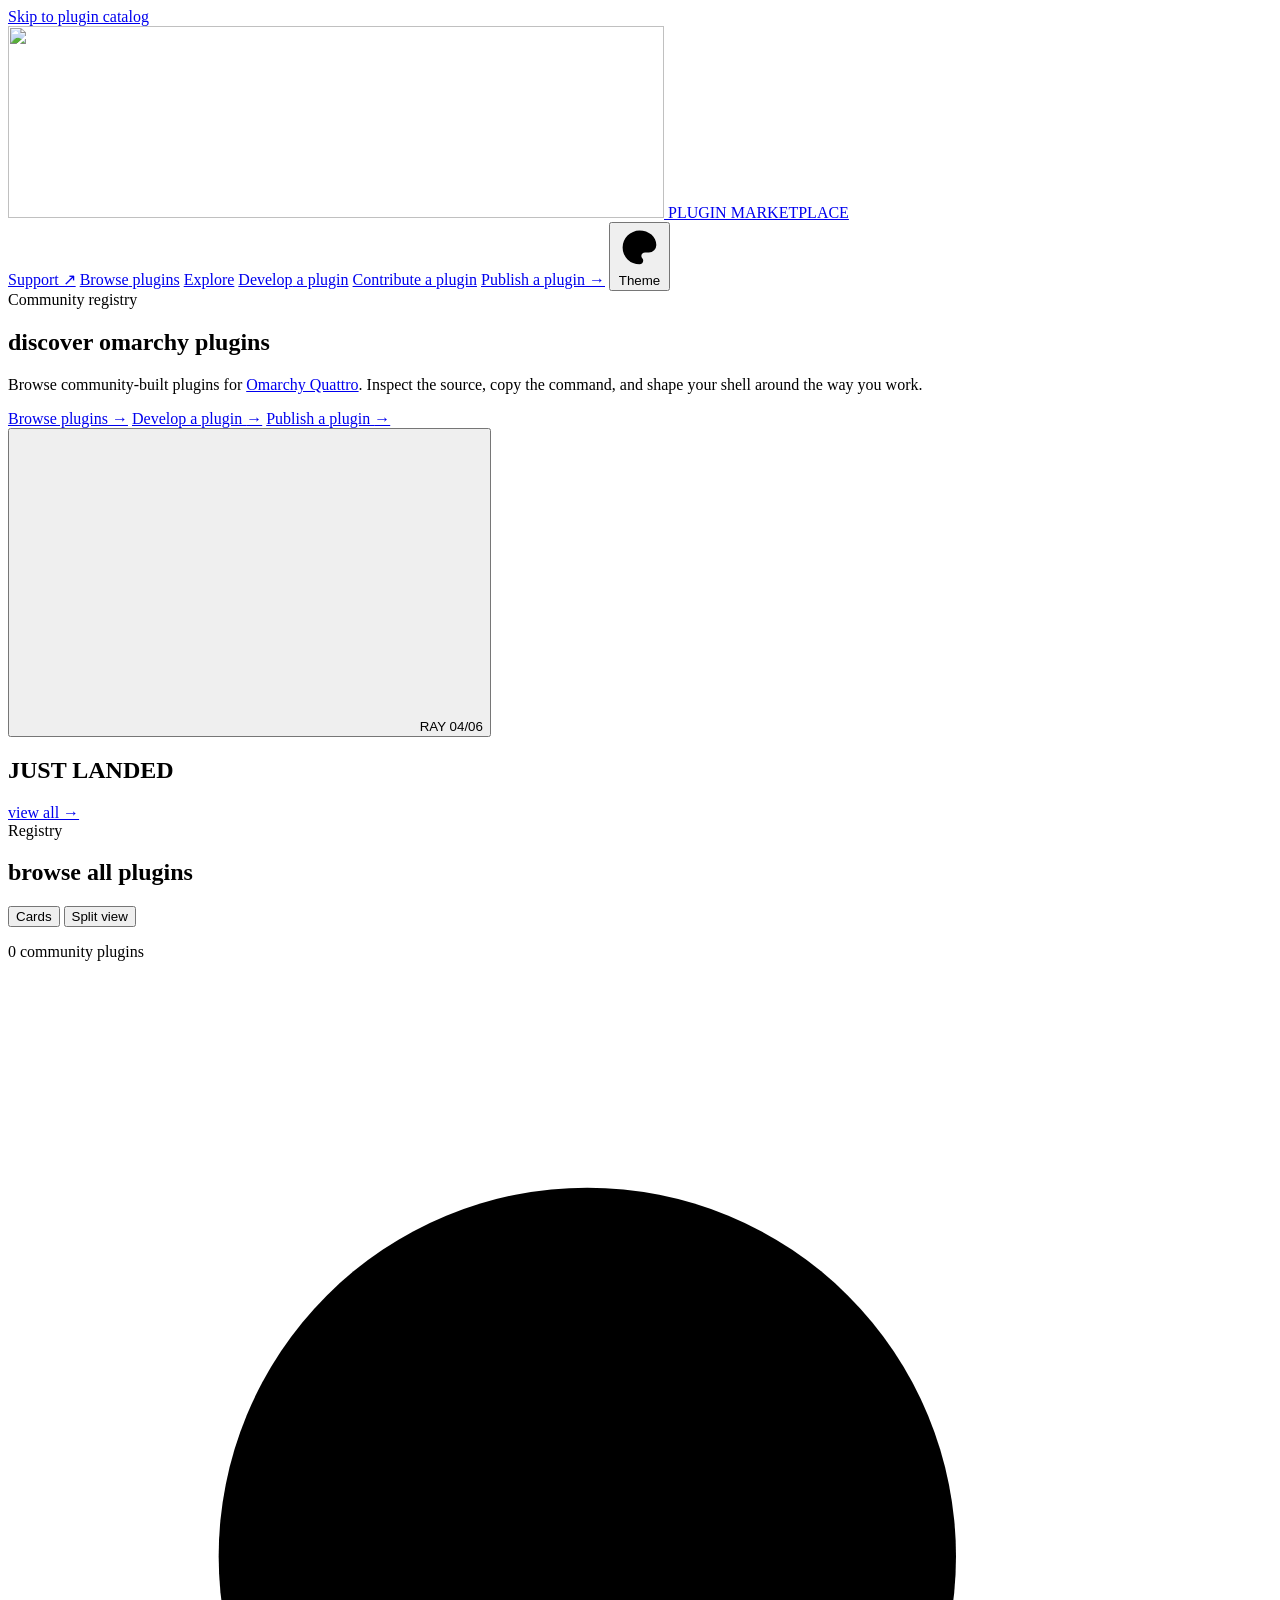
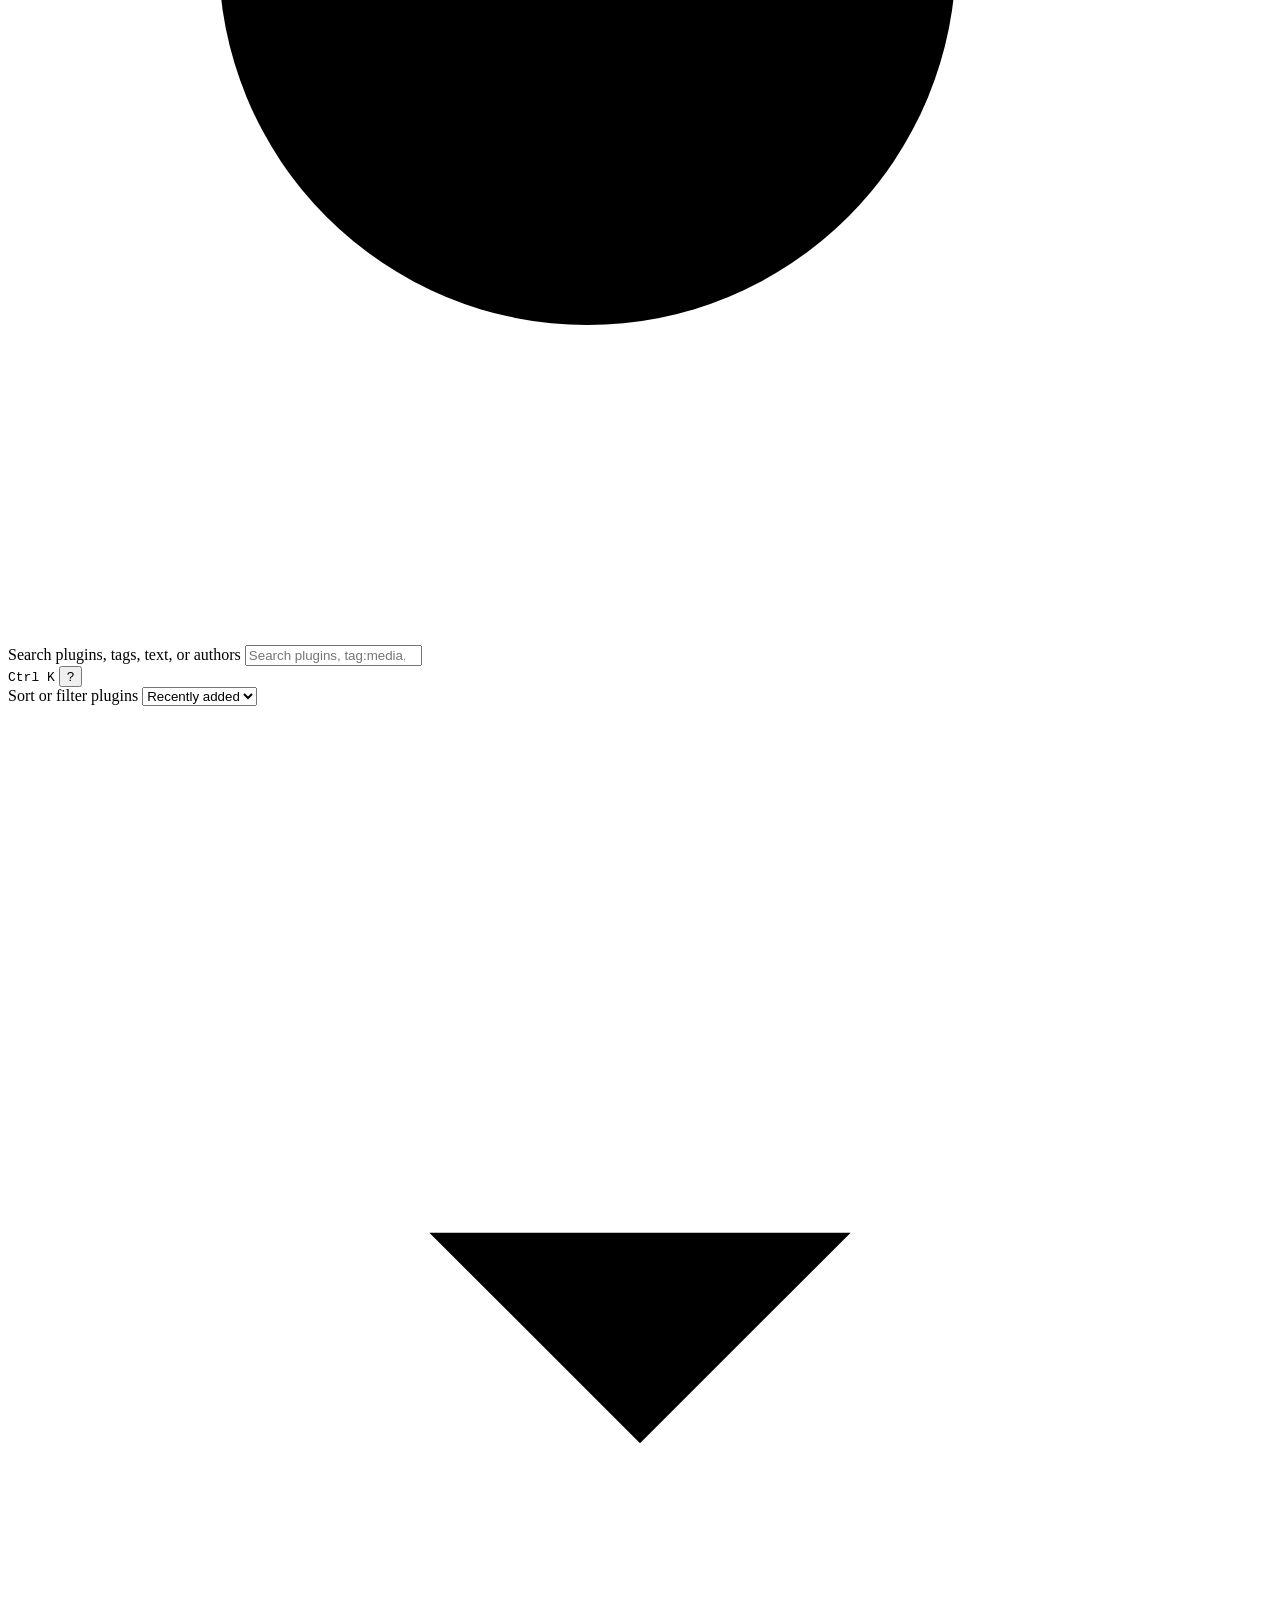
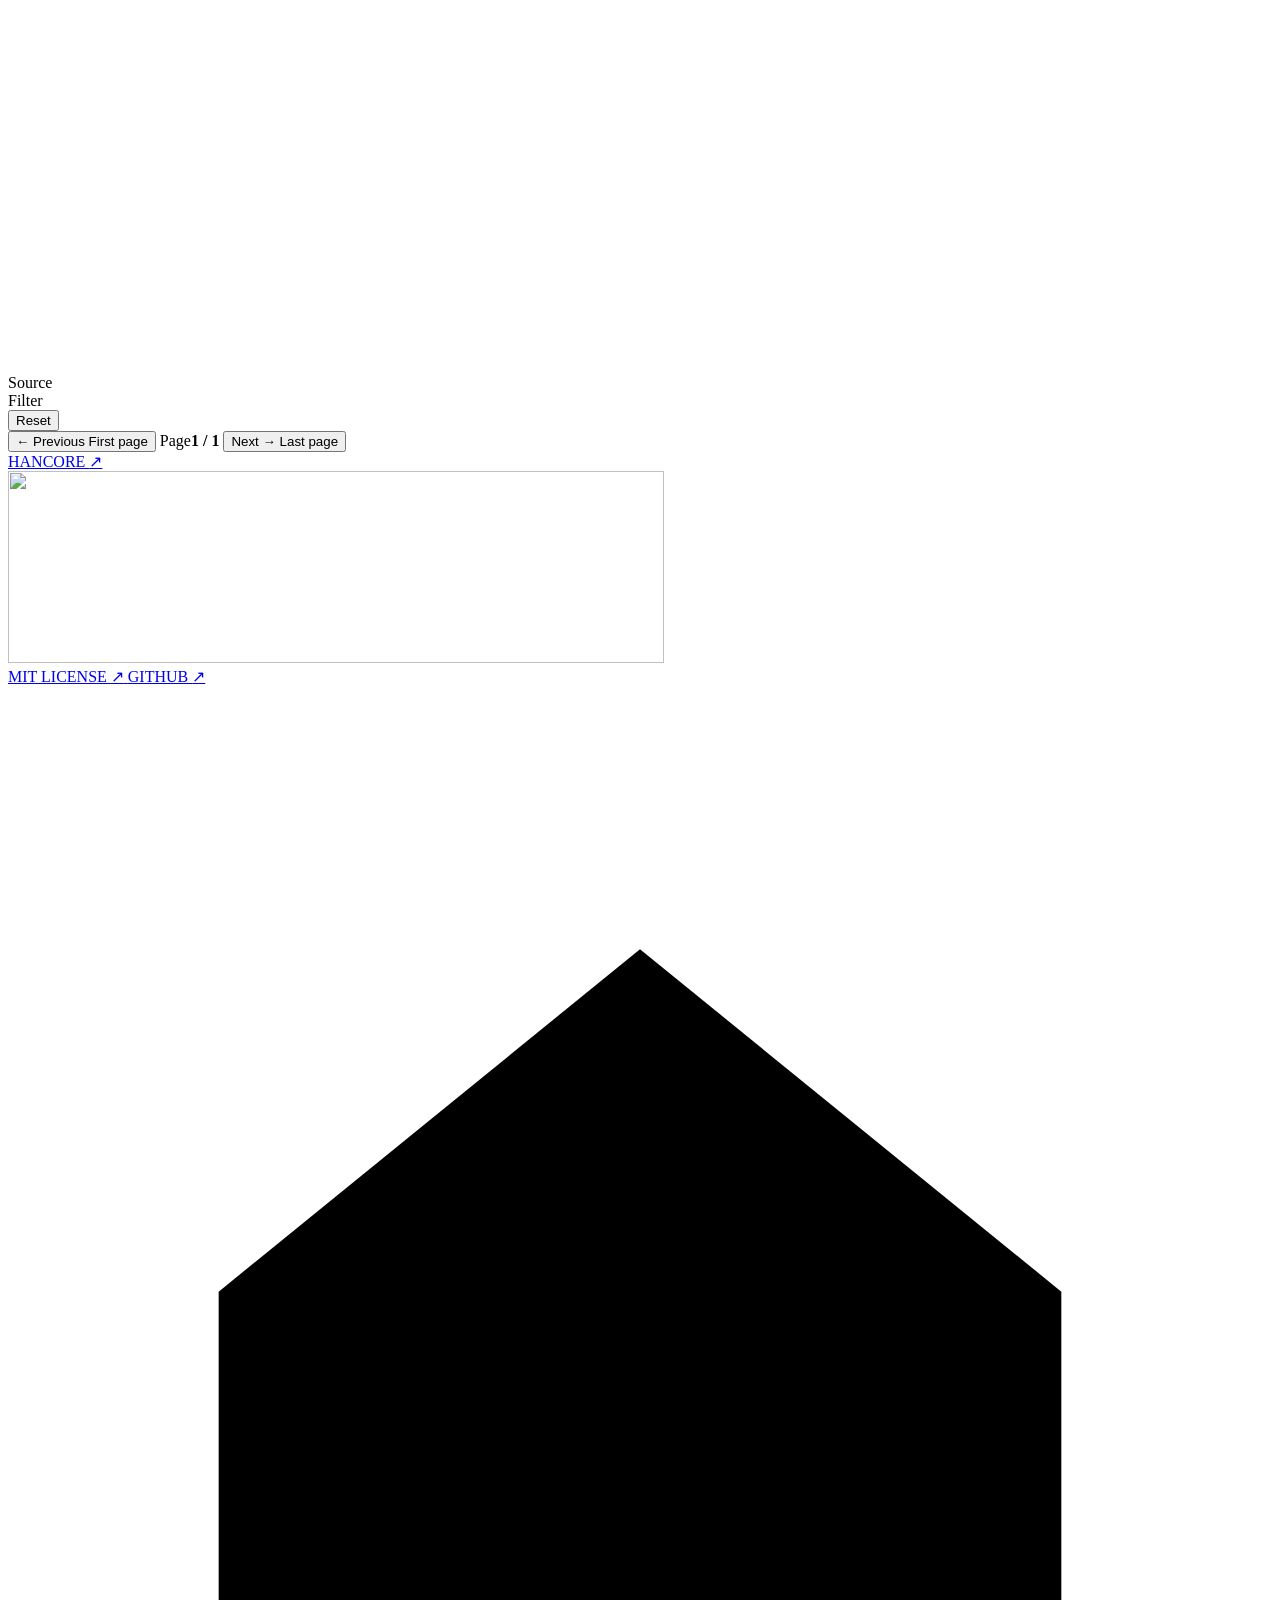
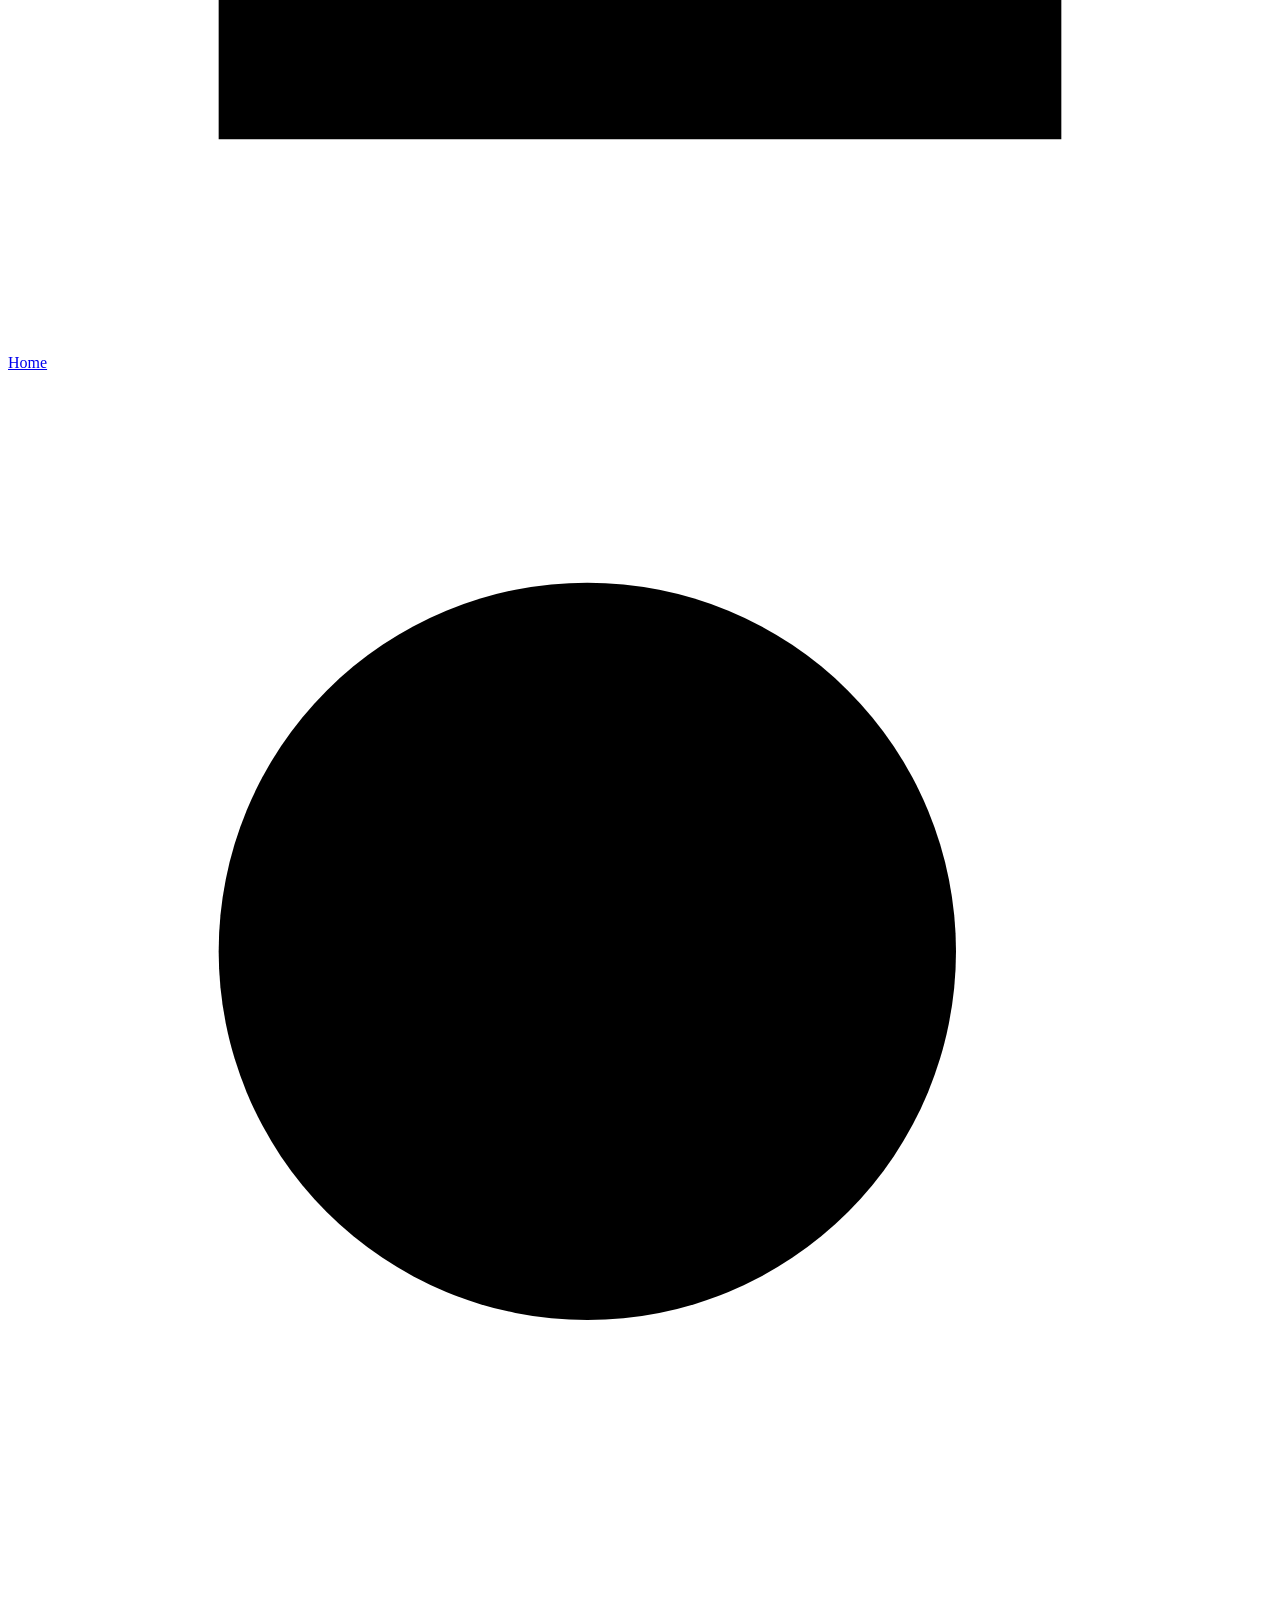
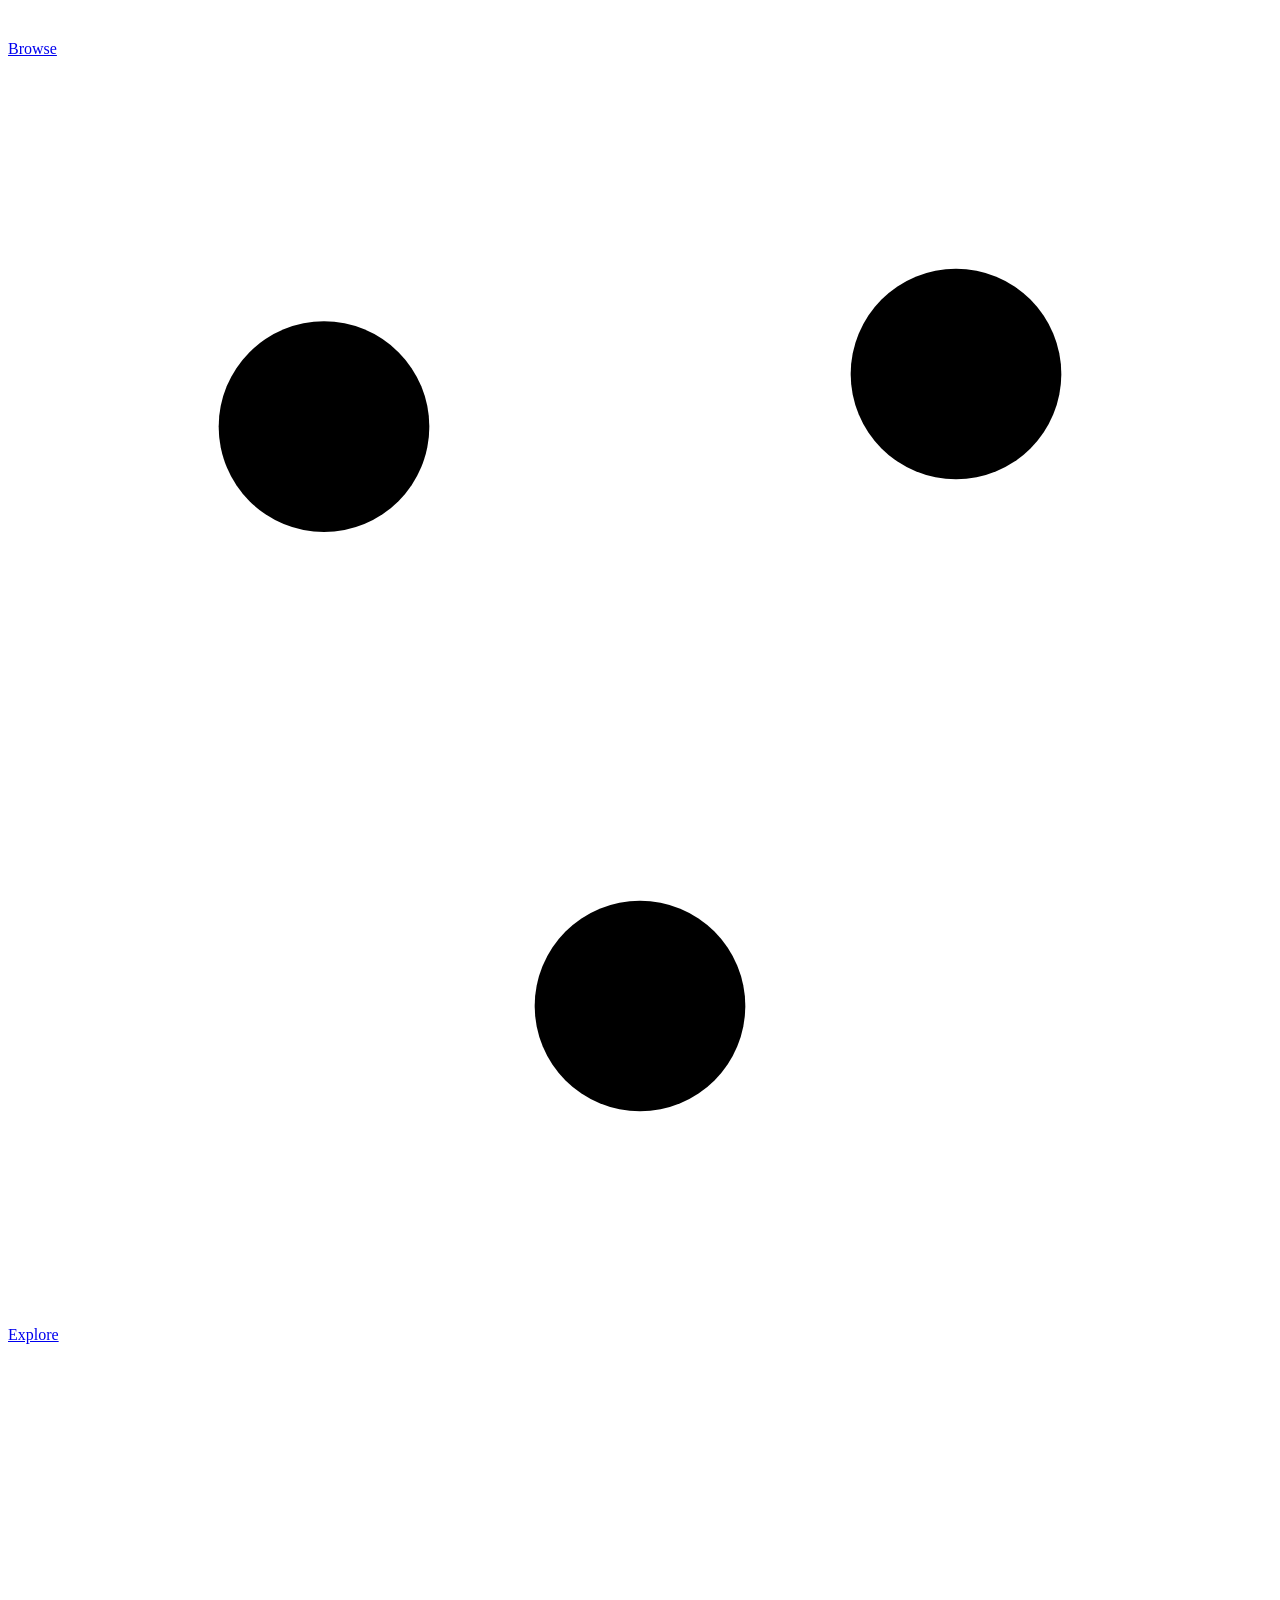
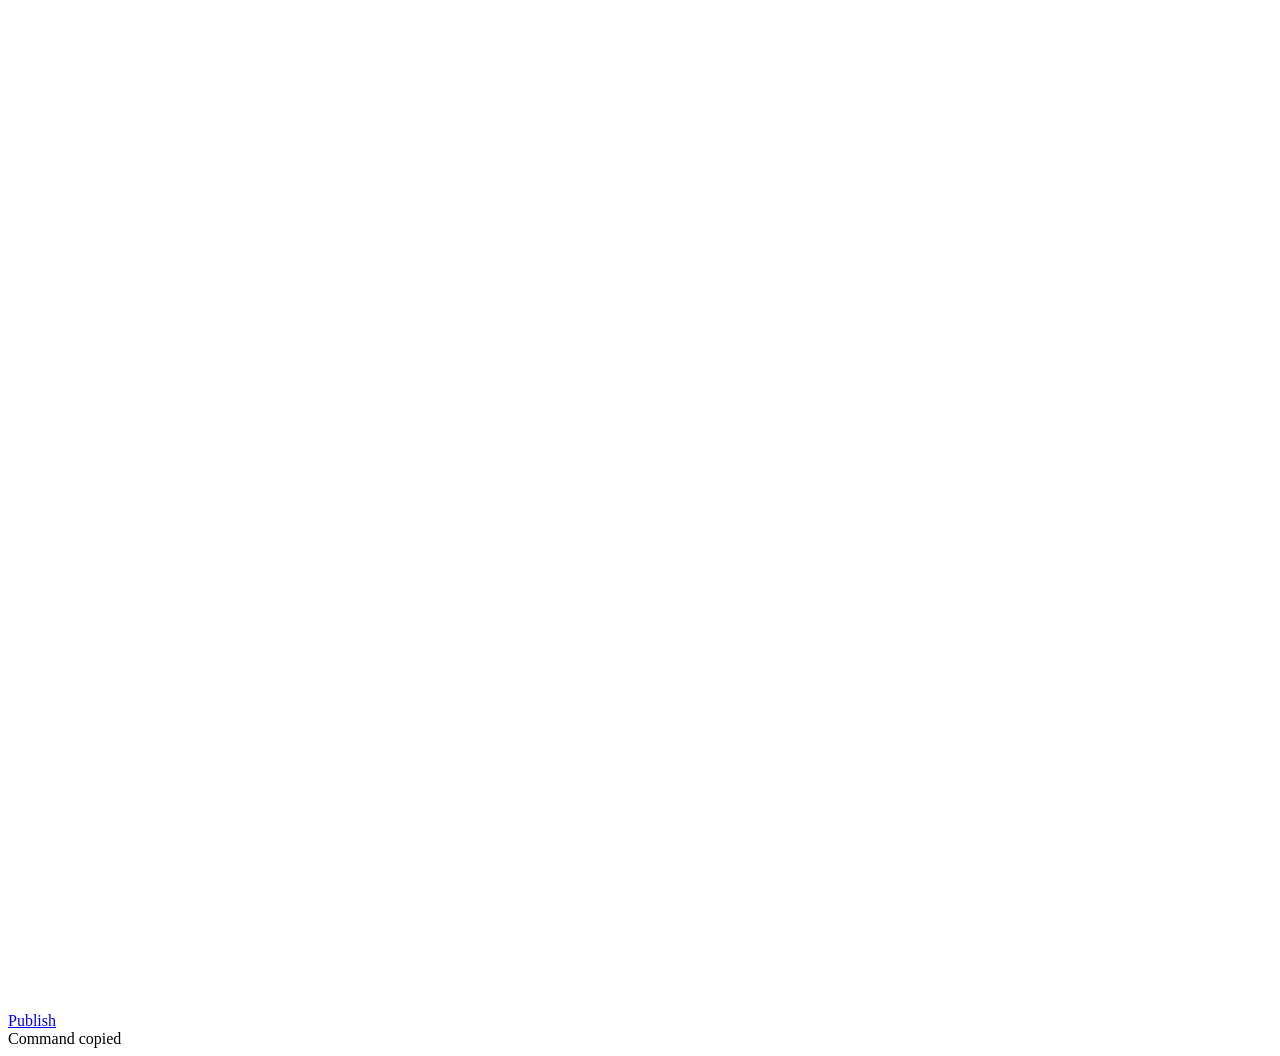
==== site/index.html @ 77449db1 "Address review and validation issues for PR #13359" ====
<!doctype html>
<html lang="en" data-theme="dark">
  <head>
    <meta charset="UTF-8">
    <meta name="viewport" content="width=device-width, initial-scale=1.0">
    <meta name="description" content="Discover community-built plugins for Omarchy Quattro.">
    <meta name="theme-color" content="#000000">
    <meta property="og:type" content="website">
    <meta property="og:title" content="Omarchy Plugins">
    <meta property="og:description" content="Discover community-built plugins for Omarchy Quattro.">
    <meta property="og:image" content="https://plugins.omarchy.org/assets/img/omarchy-plugin-marketplace-preview.png">
    <meta property="og:image:width" content="1179">
    <meta property="og:image:height" content="961">
    <meta name="twitter:title" content="Omarchy Plugins">
    <meta name="twitter:card" content="summary_large_image">
    <meta name="twitter:description" content="Discover community-built plugins for Omarchy Quattro.">
    <meta name="twitter:image" content="https://plugins.omarchy.org/assets/img/omarchy-plugin-marketplace-preview.png">
    <title>Browse Plugins | Omarchy Plugins</title>
    <link rel="icon" href="favicon.svg?v=20260728-9" type="image/svg+xml">
    <link rel="stylesheet" href="assets/css/style.css?v=20261103-01">
    <script>(function(){var t=null;try{t=localStorage.getItem("omarchy-theme")}catch(e){}document.documentElement.dataset.theme=/^[a-z0-9-]{1,32}$/.test(t||"")?t:"dark";})();</script>
  </head>
  <body class="marketplace-page">
    <a class="skip-link" href="#catalog">Skip to plugin catalog</a>

    <header class="market-header">
      <div class="market-header-inner">
        <div class="market-brand">
          <a class="market-brand-home" href="index.html" aria-label="Omarchy Plugin Marketplace home">
            <img src="assets/img/omarchy-wordmark.png" alt="" width="656" height="192">
            <span>PLUGIN MARKETPLACE</span>
          </a>
        </div>
        <nav class="market-nav" aria-label="Main navigation">
          <a class="market-support-link" href="https://ko-fi.com/hancore" target="_blank" rel="noreferrer" aria-label="Support HANCORE on Ko-fi"><span class="market-support-dot" aria-hidden="true"></span>Support ↗</a>
          <a class="active" href="#catalog" aria-label="Browse plugins" aria-current="page">Browse<span class="market-nav-detail">&nbsp;plugins</span></a>
          <a href="explore.html">Explore</a>
          <a href="develop.html" aria-label="Develop a plugin">Develop<span class="market-nav-detail">&nbsp;a plugin</span></a>
          <a href="https://github.com/omacom/omarchy-plugin-marketplace" target="_blank" rel="noreferrer" aria-label="Contribute a plugin">Contribute<span class="market-nav-detail">&nbsp;a plugin</span></a>
          <a href="publish.html" aria-label="Publish a plugin">Publish<span class="market-nav-detail">&nbsp;a plugin</span><span aria-hidden="true">&nbsp;→</span></a>
          <button class="square-action theme-toggle" type="button" aria-label="Choose color theme">
            <svg class="palette-icon" viewBox="0 0 24 24" aria-hidden="true"><path d="M12 3a9 9 0 1 0 0 18c1.2 0 2-.9 2-2 0-.5-.2-1-.5-1.3-.3-.4-.5-.8-.5-1.2 0-1 .9-1.8 2-1.8H17a4 4 0 0 0 4-4c0-4.4-4-7.7-9-7.7Z"/><circle cx="7.5" cy="11" r="1.3"/><circle cx="10.5" cy="7" r="1.3"/><circle cx="15" cy="7.5" r="1.3"/></svg>
            <span class="theme-toggle-label">Theme</span>
          </button>
        </nav>
      </div>
    </header>

    <main>
      <section class="market-hero">
        <div class="market-hero-copy">
          <div class="page-eyebrow">Community registry</div>
          <h1>discover omarchy plugins</h1>
          <p>Browse community-built plugins for <a href="https://omarchy.org/" target="_blank" rel="noreferrer">Omarchy Quattro</a>. Inspect the source, copy the command, and shape your shell around the way you work.</p>
          <div class="market-hero-actions">
            <a class="button market-primary" href="#catalog">Browse plugins <span aria-hidden="true">→</span></a>
            <a class="button" href="develop.html">Develop a plugin <span aria-hidden="true">→</span></a>
            <a class="button publish-primary" href="publish.html">Publish a plugin <span aria-hidden="true">→</span></a>
          </div>
        </div>
        <button class="market-hero-ray" type="button" aria-label="Show next parametric animation. Current: Ray">
          <canvas width="400" height="300" aria-hidden="true"></canvas>
          <span class="market-hero-ray-label" aria-live="polite">RAY 04/06</span>
        </button>
      </section>

      <section class="gems-section" id="gems-section" aria-labelledby="gems-title" hidden>
        <div class="market-section-head">
          <h2 id="gems-title">HIDDEN GEMS</h2>
          <div class="recent-head-meta">
            <span id="gems-note" class="recent-summary">often copied · not among the most viewed</span>
            <a id="gems-sort-link" href="?sort=installRate#catalog">sort by install rate →</a>
            <div class="gems-nav" role="group" aria-label="Browse hidden gems" hidden>
              <button type="button" class="recent-feed-toggle gems-nav-button" data-gems-step="-1" aria-controls="gems-grid" aria-label="Previous hidden gems">←</button>
              <button type="button" class="recent-feed-toggle gems-nav-button" data-gems-step="1" aria-controls="gems-grid" aria-label="Next hidden gems">→</button>
            </div>
          </div>
        </div>
        <div id="gems-grid" class="recent-grid gems-track" aria-label="Hidden gems"></div>
      </section>

      <section class="recent-section" id="recent-section" aria-labelledby="recent-title">
        <div class="market-section-head">
          <h2 id="recent-title">JUST LANDED</h2>
          <div class="recent-head-meta">
            <span id="recent-summary" class="recent-summary"></span>
            <a href="#catalog">view all →</a>
            <button id="recent-feed-toggle" class="recent-feed-toggle" type="button" aria-controls="recent-latest" aria-label="Pause the Just landed feed" hidden>Pause</button>
          </div>
        </div>
        <div id="recent-latest" class="landed-rows" hidden>
          <div class="landed-row"><ul class="landed-track" data-landed-row aria-label="Newest plugins, first row"></ul></div>
          <div class="landed-row"><ul class="landed-track" data-landed-row aria-label="Newest plugins, second row"></ul></div>
        </div>
      </section>

      <section class="market-catalog" id="catalog" aria-labelledby="catalog-title" tabindex="-1">
        <div class="catalog-heading">
          <div>
            <span class="page-eyebrow">Registry</span>
            <h2 id="catalog-title">browse all plugins</h2>
          </div>
          <div class="catalog-heading-side">
            <div id="catalog-view-mode" class="catalog-view-mode" role="group" aria-label="Catalog layout">
              <button type="button" data-view="cards" aria-pressed="true">Cards</button>
              <button type="button" data-view="split" aria-pressed="false">Split view</button>
            </div>
            <p><span id="plugin-count">0</span> <span id="plugin-count-label">community plugins</span></p>
          </div>
        </div>

        <div class="catalog-controls">
          <div class="market-search">
            <svg viewBox="0 0 24 24" aria-hidden="true"><circle cx="11" cy="11" r="7"/><path d="m20 20-4-4"/></svg>
            <button id="search-clear" class="search-clear" type="button" aria-label="Clear all search terms" hidden><span aria-hidden="true">×</span></button>
            <div class="search-token-editor">
              <div id="search-terms" class="search-terms" aria-label="Active search terms"></div>
              <div class="search-input-wrap">
                <label class="sr-only" for="search-input">Search plugins, tags, text, or authors</label>
                <input id="search-input" name="plugin-search" type="search" role="combobox" placeholder="Search plugins, tag:media, added:7d, or @author…" maxlength="160" autocomplete="off" spellcheck="false" aria-autocomplete="both" aria-controls="search-suggestions" aria-expanded="false">
                <span id="search-fish-preview" class="search-fish-preview" aria-hidden="true" hidden><span></span><b></b></span>
              </div>
            </div>
            <kbd id="search-shortcut">Ctrl K</kbd>
            <button id="search-help" class="search-help" type="button" aria-expanded="false" aria-controls="search-help-panel" aria-label="Search syntax">?</button>
            <div id="search-help-panel" class="search-help-panel" role="region" aria-label="Search syntax" hidden>
              <p>
                <span><code>word</code>name, description, tags, author</span>
                <span><code>text:"…"</code>exact phrase</span>
                <span><code>@author</code>GitHub publisher</span>
                <span><code>tag:media</code>exact tag</span>
                <span><code>plugin:name</code>exact name or ID</span>
                <span><code>kind:bar-widget</code>plugin kind</span>
              </p>
              <p>
                <span><code>is:verified</code>verified snapshot</span>
                <span><code>is:unverified</code>not verified</span>
                <span><code>is:maintained</code>maintenance signal</span>
              </p>
              <p>
                <span><code>added:7d</code>listed within, d (day) or w (week)</span>
                <span><code>updated:2w</code>active within</span>
                <span><code>committed:180d</code>last commit within</span>
                <span><code>age:60d+</code>repository age at least</span>
                <span><code>contributors:1+</code>outside contributors at least</span>
              </p>
              <p>
                <span><code>sort:added</code>also updated</span>
                <span><code>sort:stars</code>also views, copies, hearts</span>
                <span><code>sort:rank</code>also installRate, name, kind</span>
              </p>
              <p>Terms combine with AND.</p>
            </div>
            <div id="search-suggestions" class="search-suggestions" role="listbox" aria-label="Search suggestions" hidden></div>
            <span id="search-suggestion-status" class="sr-only" aria-live="polite"></span>
          </div>
          <label class="sort-control">
            <span class="sr-only">Sort or filter plugins</span>
            <select id="sort-select">
              <option value="added">Recently added</option>
              <option value="updated">Recent activity</option>
              <option value="stars">Most starred</option>
              <option value="views">Most viewed</option>
              <option value="copies">Most copied</option>
              <option value="hearts">Most hearts</option>
              <option value="rank">Top ranked</option>
              <option value="installRate">Install rate</option>
              <option value="name">A–Z</option>
              <option value="maintained">Maintained</option>
              <option value="verified">Verified</option>
              <option value="unverified">Unverified</option>
            </select>
            <svg viewBox="0 0 24 24" aria-hidden="true"><path d="m8 10 4 4 4-4"/></svg>
          </label>
        </div>

        <div class="source-bar">
          <span>Source</span>
          <div id="source-filters" class="source-list"></div>
        </div>

        <div class="category-bar">
          <span>Filter</span>
          <div id="category-filters" class="category-list"></div>
          <button id="clear-filters" type="button">Reset</button>
        </div>

        <div id="plugin-grid" class="plugin-grid market-plugin-grid"></div>
        <div id="catalog-split" class="catalog-split" hidden>
          <section class="split-panel" aria-label="Plugin tiles">
            <div class="split-panel-label"><span>Plugins</span><button id="split-top-rank" class="split-top-rank" type="button" aria-pressed="false" hidden>Top rank</button><span id="split-panel-count"></span></div>
            <div id="split-filters" class="split-filters"></div>
            <div id="split-grid" class="split-grid" role="listbox" aria-label="Select a plugin. Arrow keys move the selection, Page Up and Page Down change the page, Control Enter opens the plugin page in a background tab"></div>
            <div class="split-pager">
              <span class="split-pager-start">
                <button id="split-page-previous" type="button">← Previous</button>
                <span class="split-hint" aria-hidden="true">Ctrl+Enter or<br>Ctrl+click: new tab</span>
              </span>
              <b id="split-page-summary"><label class="split-page-jump">Page <input id="split-page-input" type="number" inputmode="numeric" min="1" value="1" aria-label="Go to page"></label> <span id="split-page-total"></span></b>
              <button id="split-page-next" type="button">Next →</button>
            </div>
          </section>
          <aside class="split-aside">
            <div id="split-card" class="plugin-grid market-plugin-grid split-card"></div>
            <section class="split-stats" aria-labelledby="split-stats-title">
              <div class="split-panel-label"><span id="split-stats-title">Standing</span><span id="split-stats-total"></span></div>
              <div id="split-stats-body" class="split-stats-body"></div>
              <p class="split-stats-foot">Rank among all community plugins</p>
            </section>
          </aside>
        </div>
        <div id="empty-state" class="empty-state" hidden>
          <h3>No plugins found</h3>
          <p>Try another search or clear the active filters.</p>
          <button class="button" id="empty-reset" type="button">Clear filters</button>
        </div>
        <nav id="catalog-pagination" class="catalog-pagination" aria-label="Plugin result pages">
          <button id="page-previous" class="pagination-button pagination-previous" type="button">
            <span class="pagination-direction"><span aria-hidden="true">←</span> Previous</span>
            <span id="page-previous-label" class="pagination-target">First page</span>
          </button>
          <span class="pagination-summary" aria-hidden="true">
            <span>Page</span><strong id="page-summary">1 / 1</strong>
          </span>
          <button id="page-next" class="pagination-button pagination-next" type="button">
            <span class="pagination-direction">Next <span aria-hidden="true">→</span></span>
            <span id="page-next-label" class="pagination-target">Last page</span>
          </button>
        </nav>
        <div id="catalog-view-toggle" class="catalog-view-toggle" hidden>
          <button id="catalog-view-button" class="catalog-view-button" type="button" aria-controls="plugin-grid" aria-expanded="false">
            <span id="catalog-view-label">Browse all plugins</span>
            <span aria-hidden="true">↓</span>
          </button>
        </div>
        <span id="catalog-result-status" class="sr-only" role="status" aria-live="polite"></span>
      </section>

    </main>

    <div id="catalog-view-dock" class="catalog-view-dock" hidden>
      <button id="catalog-view-dock-button" type="button">
        <span id="catalog-view-dock-status">Showing all plugins</span>
        <span class="catalog-view-dock-action">Show 9 per page <span aria-hidden="true">↑</span></span>
      </button>
    </div>

    <footer class="market-footer" id="site-footer">
      <div class="footer-status">
        <a class="footer-status-link footer-maintainer" href="https://github.com/HANCORE-linux" target="_blank" rel="noreferrer">
          HANCORE <span aria-hidden="true">↗</span>
        </a>
        <div class="footer-status-copy">
          <a class="footer-wordmark-link" href="https://omarchy.org/" target="_blank" rel="noreferrer" aria-label="Visit Omarchy">
            <img src="assets/img/omarchy-wordmark.png" alt="" width="656" height="192">
          </a>
        </div>
        <div class="footer-resource-links">
          <a class="footer-status-link" href="https://github.com/omacom/omarchy-plugin-marketplace/blob/main/LICENSE" target="_blank" rel="noreferrer">
            MIT LICENSE <span aria-hidden="true">↗</span>
          </a>
          <a class="footer-status-link" href="https://github.com/omacom/omarchy-plugin-marketplace" target="_blank" rel="noreferrer">
            GITHUB <span aria-hidden="true">↗</span>
          </a>
        </div>
      </div>
    </footer>

    <nav class="mobile-bottom" aria-label="Mobile navigation">
      <a class="active" href="index.html" aria-current="page"><svg viewBox="0 0 24 24" aria-hidden="true"><path d="M4 11.5 12 5l8 6.5V20H4v-8.5Z"/></svg>Home</a>
      <a href="#catalog"><svg viewBox="0 0 24 24" aria-hidden="true"><circle cx="11" cy="11" r="7"/><path d="m20 20-4-4"/></svg>Browse</a>
      <a href="explore.html"><svg viewBox="0 0 24 24" aria-hidden="true"><circle cx="6" cy="7" r="2"/><circle cx="18" cy="6" r="2"/><circle cx="12" cy="18" r="2"/><path d="m8 7 8-1M7 9l4 7m6-8-4 8"/></svg>Explore</a>
      <a href="publish.html"><svg viewBox="0 0 24 24" aria-hidden="true"><path d="M12 4v16M4 12h16"/></svg>Publish</a>
    </nav>
    <div class="toast" id="toast" role="status" aria-live="polite">Command copied</div>
    <script type="module" src="assets/js/app.js?v=20261103-01"></script>
  </body>
</html>
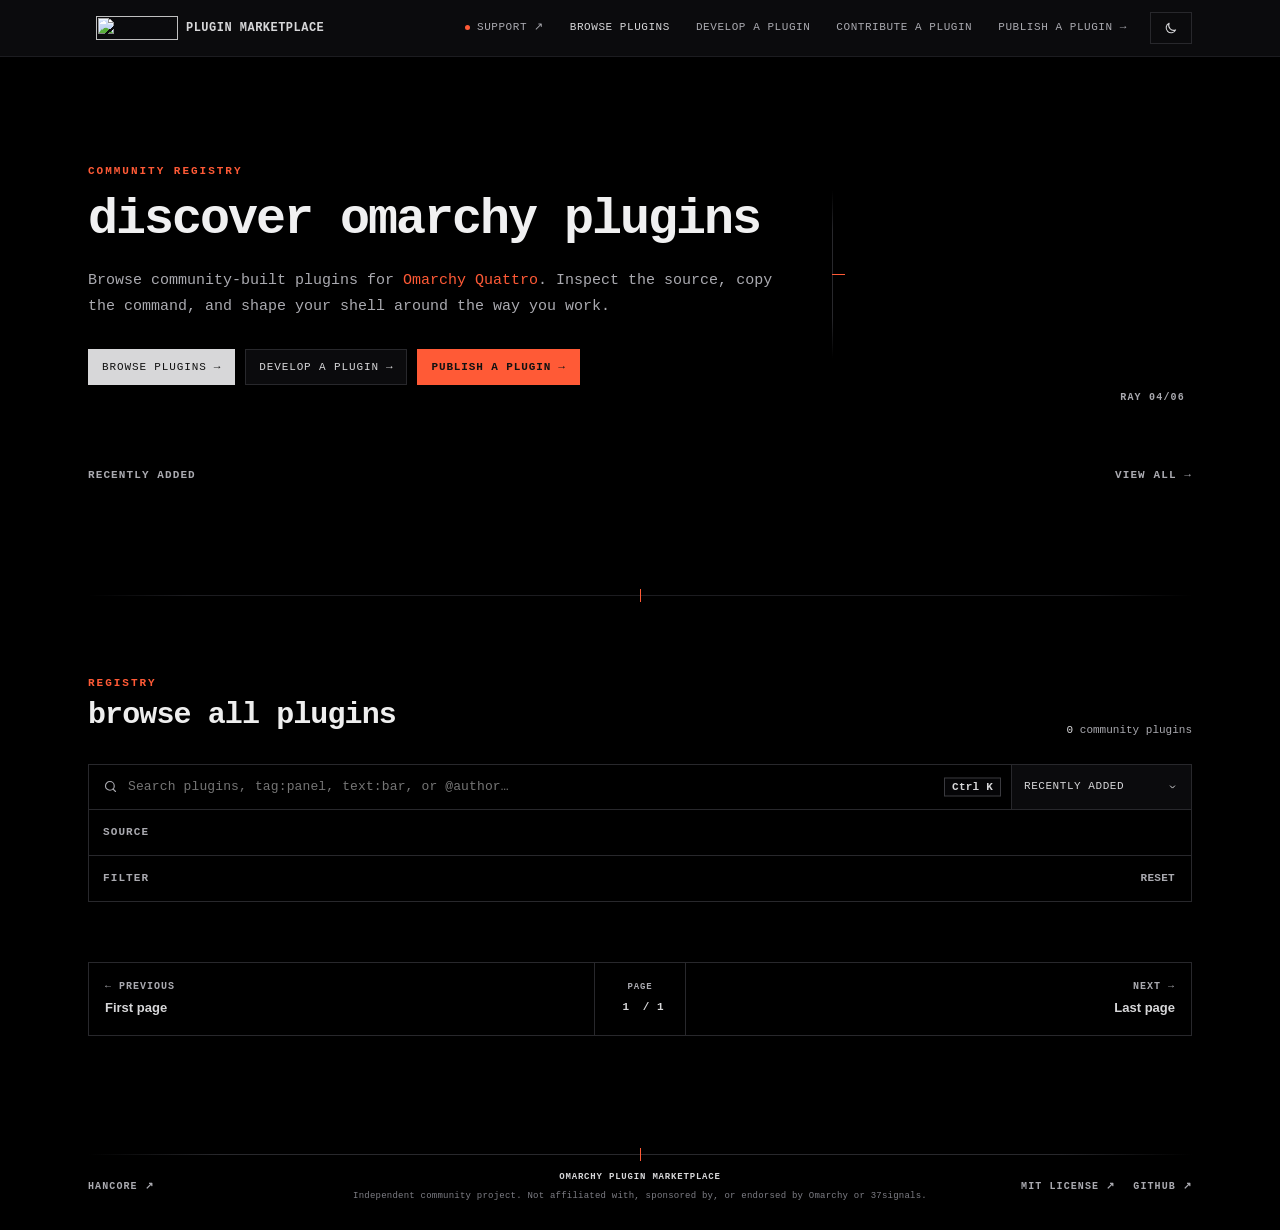
==== commit 48c01972: "Address review and validation issues for PR #3062" ====
--- a/site/index.html
+++ b/site/index.html
@@ -8,17 +8,14 @@
     <meta property="og:type" content="website">
     <meta property="og:title" content="Omarchy Plugins">
     <meta property="og:description" content="Discover community-built plugins for Omarchy Quattro.">
-    <meta property="og:image" content="https://plugins.omarchy.org/assets/img/omarchy-plugin-marketplace-preview.png">
+    <meta property="og:image" content="assets/img/omarchy-plugin-marketplace-preview.png">
     <meta property="og:image:width" content="1179">
     <meta property="og:image:height" content="961">
-    <meta name="twitter:title" content="Omarchy Plugins">
     <meta name="twitter:card" content="summary_large_image">
-    <meta name="twitter:description" content="Discover community-built plugins for Omarchy Quattro.">
-    <meta name="twitter:image" content="https://plugins.omarchy.org/assets/img/omarchy-plugin-marketplace-preview.png">
     <title>Browse Plugins | Omarchy Plugins</title>
     <link rel="icon" href="favicon.svg?v=20260728-9" type="image/svg+xml">
     <link rel="stylesheet" href="assets/css/style.css?v=20261103-01">
-    <script>(function(){var t=null;try{t=localStorage.getItem("omarchy-theme")}catch(e){}document.documentElement.dataset.theme=/^[a-z0-9-]{1,32}$/.test(t||"")?t:"dark";})();</script>
+    <script>document.documentElement.dataset.theme = localStorage.getItem("omarchy-theme") || "dark";</script>
   </head>
   <body class="marketplace-page">
     <a class="skip-link" href="#catalog">Skip to plugin catalog</a>
@@ -34,13 +31,12 @@
         <nav class="market-nav" aria-label="Main navigation">
           <a class="market-support-link" href="https://ko-fi.com/hancore" target="_blank" rel="noreferrer" aria-label="Support HANCORE on Ko-fi"><span class="market-support-dot" aria-hidden="true"></span>Support ↗</a>
           <a class="active" href="#catalog" aria-label="Browse plugins" aria-current="page">Browse<span class="market-nav-detail">&nbsp;plugins</span></a>
-          <a href="explore.html">Explore</a>
           <a href="develop.html" aria-label="Develop a plugin">Develop<span class="market-nav-detail">&nbsp;a plugin</span></a>
-          <a href="https://github.com/omacom/omarchy-plugin-marketplace" target="_blank" rel="noreferrer" aria-label="Contribute a plugin">Contribute<span class="market-nav-detail">&nbsp;a plugin</span></a>
+          <a href="https://github.com/HANCORE-linux/omarchy-plugin-marketplace" target="_blank" rel="noreferrer" aria-label="Contribute a plugin">Contribute<span class="market-nav-detail">&nbsp;a plugin</span></a>
           <a href="publish.html" aria-label="Publish a plugin">Publish<span class="market-nav-detail">&nbsp;a plugin</span><span aria-hidden="true">&nbsp;→</span></a>
-          <button class="square-action theme-toggle" type="button" aria-label="Choose color theme">
-            <svg class="palette-icon" viewBox="0 0 24 24" aria-hidden="true"><path d="M12 3a9 9 0 1 0 0 18c1.2 0 2-.9 2-2 0-.5-.2-1-.5-1.3-.3-.4-.5-.8-.5-1.2 0-1 .9-1.8 2-1.8H17a4 4 0 0 0 4-4c0-4.4-4-7.7-9-7.7Z"/><circle cx="7.5" cy="11" r="1.3"/><circle cx="10.5" cy="7" r="1.3"/><circle cx="15" cy="7.5" r="1.3"/></svg>
-            <span class="theme-toggle-label">Theme</span>
+          <button class="square-action icon-only theme-toggle" type="button" aria-label="Toggle color theme">
+            <svg class="sun-icon" viewBox="0 0 24 24" aria-hidden="true"><circle cx="12" cy="12" r="3.5"/><path d="M12 2v2M12 20v2M4.93 4.93l1.42 1.42M17.65 17.65l1.42 1.42M2 12h2M20 12h2M4.93 19.07l1.42-1.42M17.65 6.35l1.42-1.42"/></svg>
+            <svg class="moon-icon" viewBox="0 0 24 24" aria-hidden="true"><path d="M20 15.2A8.5 8.5 0 0 1 8.8 4a8.5 8.5 0 1 0 11.2 11.2Z"/></svg>
           </button>
         </nav>
       </div>
@@ -51,7 +47,7 @@
         <div class="market-hero-copy">
           <div class="page-eyebrow">Community registry</div>
           <h1>discover omarchy plugins</h1>
-          <p>Browse community-built plugins for <a href="https://omarchy.org/" target="_blank" rel="noreferrer">Omarchy Quattro</a>. Inspect the source, copy the command, and shape your shell around the way you work.</p>
+          <p>Browse community-built plugins for <a href="https://github.com/basecamp/omarchy/tree/quattro" target="_blank" rel="noreferrer">Omarchy Quattro</a>. Inspect the source, copy the command, and shape your shell around the way you work.</p>
           <div class="market-hero-actions">
             <a class="button market-primary" href="#catalog">Browse plugins <span aria-hidden="true">→</span></a>
             <a class="button" href="develop.html">Develop a plugin <span aria-hidden="true">→</span></a>
@@ -64,34 +60,12 @@
         </button>
       </section>
 
-      <section class="gems-section" id="gems-section" aria-labelledby="gems-title" hidden>
-        <div class="market-section-head">
-          <h2 id="gems-title">HIDDEN GEMS</h2>
-          <div class="recent-head-meta">
-            <span id="gems-note" class="recent-summary">often copied · not among the most viewed</span>
-            <a id="gems-sort-link" href="?sort=installRate#catalog">sort by install rate →</a>
-            <div class="gems-nav" role="group" aria-label="Browse hidden gems" hidden>
-              <button type="button" class="recent-feed-toggle gems-nav-button" data-gems-step="-1" aria-controls="gems-grid" aria-label="Previous hidden gems">←</button>
-              <button type="button" class="recent-feed-toggle gems-nav-button" data-gems-step="1" aria-controls="gems-grid" aria-label="Next hidden gems">→</button>
-            </div>
-          </div>
-        </div>
-        <div id="gems-grid" class="recent-grid gems-track" aria-label="Hidden gems"></div>
-      </section>
-
       <section class="recent-section" id="recent-section" aria-labelledby="recent-title">
         <div class="market-section-head">
-          <h2 id="recent-title">JUST LANDED</h2>
-          <div class="recent-head-meta">
-            <span id="recent-summary" class="recent-summary"></span>
-            <a href="#catalog">view all →</a>
-            <button id="recent-feed-toggle" class="recent-feed-toggle" type="button" aria-controls="recent-latest" aria-label="Pause the Just landed feed" hidden>Pause</button>
-          </div>
+          <h2 id="recent-title">RECENTLY ADDED</h2>
+          <a href="#catalog">view all →</a>
         </div>
-        <div id="recent-latest" class="landed-rows" hidden>
-          <div class="landed-row"><ul class="landed-track" data-landed-row aria-label="Newest plugins, first row"></ul></div>
-          <div class="landed-row"><ul class="landed-track" data-landed-row aria-label="Newest plugins, second row"></ul></div>
-        </div>
+        <div id="recent-grid" class="recent-grid" aria-label="Recently added plugins"></div>
       </section>
 
       <section class="market-catalog" id="catalog" aria-labelledby="catalog-title" tabindex="-1">
@@ -100,13 +74,7 @@
             <span class="page-eyebrow">Registry</span>
             <h2 id="catalog-title">browse all plugins</h2>
           </div>
-          <div class="catalog-heading-side">
-            <div id="catalog-view-mode" class="catalog-view-mode" role="group" aria-label="Catalog layout">
-              <button type="button" data-view="cards" aria-pressed="true">Cards</button>
-              <button type="button" data-view="split" aria-pressed="false">Split view</button>
-            </div>
-            <p><span id="plugin-count">0</span> <span id="plugin-count-label">community plugins</span></p>
-          </div>
+          <p><span id="plugin-count">0</span> <span id="plugin-count-label">community plugins</span></p>
         </div>
 
         <div class="catalog-controls">
@@ -117,40 +85,11 @@
               <div id="search-terms" class="search-terms" aria-label="Active search terms"></div>
               <div class="search-input-wrap">
                 <label class="sr-only" for="search-input">Search plugins, tags, text, or authors</label>
-                <input id="search-input" name="plugin-search" type="search" role="combobox" placeholder="Search plugins, tag:media, added:7d, or @author…" maxlength="160" autocomplete="off" spellcheck="false" aria-autocomplete="both" aria-controls="search-suggestions" aria-expanded="false">
+                <input id="search-input" name="plugin-search" type="search" role="combobox" placeholder="Search plugins, tag:panel, text:bar, or @author…" maxlength="160" autocomplete="off" spellcheck="false" aria-autocomplete="both" aria-controls="search-suggestions" aria-expanded="false">
                 <span id="search-fish-preview" class="search-fish-preview" aria-hidden="true" hidden><span></span><b></b></span>
               </div>
             </div>
             <kbd id="search-shortcut">Ctrl K</kbd>
-            <button id="search-help" class="search-help" type="button" aria-expanded="false" aria-controls="search-help-panel" aria-label="Search syntax">?</button>
-            <div id="search-help-panel" class="search-help-panel" role="region" aria-label="Search syntax" hidden>
-              <p>
-                <span><code>word</code>name, description, tags, author</span>
-                <span><code>text:"…"</code>exact phrase</span>
-                <span><code>@author</code>GitHub publisher</span>
-                <span><code>tag:media</code>exact tag</span>
-                <span><code>plugin:name</code>exact name or ID</span>
-                <span><code>kind:bar-widget</code>plugin kind</span>
-              </p>
-              <p>
-                <span><code>is:verified</code>verified snapshot</span>
-                <span><code>is:unverified</code>not verified</span>
-                <span><code>is:maintained</code>maintenance signal</span>
-              </p>
-              <p>
-                <span><code>added:7d</code>listed within, d (day) or w (week)</span>
-                <span><code>updated:2w</code>active within</span>
-                <span><code>committed:180d</code>last commit within</span>
-                <span><code>age:60d+</code>repository age at least</span>
-                <span><code>contributors:1+</code>outside contributors at least</span>
-              </p>
-              <p>
-                <span><code>sort:added</code>also updated</span>
-                <span><code>sort:stars</code>also views, copies, hearts</span>
-                <span><code>sort:rank</code>also installRate, name, kind</span>
-              </p>
-              <p>Terms combine with AND.</p>
-            </div>
             <div id="search-suggestions" class="search-suggestions" role="listbox" aria-label="Search suggestions" hidden></div>
             <span id="search-suggestion-status" class="sr-only" aria-live="polite"></span>
           </div>
@@ -163,10 +102,7 @@
               <option value="views">Most viewed</option>
               <option value="copies">Most copied</option>
               <option value="hearts">Most hearts</option>
-              <option value="rank">Top ranked</option>
-              <option value="installRate">Install rate</option>
               <option value="name">A–Z</option>
-              <option value="maintained">Maintained</option>
               <option value="verified">Verified</option>
               <option value="unverified">Unverified</option>
             </select>
@@ -186,29 +122,6 @@
         </div>
 
         <div id="plugin-grid" class="plugin-grid market-plugin-grid"></div>
-        <div id="catalog-split" class="catalog-split" hidden>
-          <section class="split-panel" aria-label="Plugin tiles">
-            <div class="split-panel-label"><span>Plugins</span><button id="split-top-rank" class="split-top-rank" type="button" aria-pressed="false" hidden>Top rank</button><span id="split-panel-count"></span></div>
-            <div id="split-filters" class="split-filters"></div>
-            <div id="split-grid" class="split-grid" role="listbox" aria-label="Select a plugin. Arrow keys move the selection, Page Up and Page Down change the page, Control Enter opens the plugin page in a background tab"></div>
-            <div class="split-pager">
-              <span class="split-pager-start">
-                <button id="split-page-previous" type="button">← Previous</button>
-                <span class="split-hint" aria-hidden="true">Ctrl+Enter or<br>Ctrl+click: new tab</span>
-              </span>
-              <b id="split-page-summary"><label class="split-page-jump">Page <input id="split-page-input" type="number" inputmode="numeric" min="1" value="1" aria-label="Go to page"></label> <span id="split-page-total"></span></b>
-              <button id="split-page-next" type="button">Next →</button>
-            </div>
-          </section>
-          <aside class="split-aside">
-            <div id="split-card" class="plugin-grid market-plugin-grid split-card"></div>
-            <section class="split-stats" aria-labelledby="split-stats-title">
-              <div class="split-panel-label"><span id="split-stats-title">Standing</span><span id="split-stats-total"></span></div>
-              <div id="split-stats-body" class="split-stats-body"></div>
-              <p class="split-stats-foot">Rank among all community plugins</p>
-            </section>
-          </aside>
-        </div>
         <div id="empty-state" class="empty-state" hidden>
           <h3>No plugins found</h3>
           <p>Try another search or clear the active filters.</p>
@@ -219,8 +132,8 @@
             <span class="pagination-direction"><span aria-hidden="true">←</span> Previous</span>
             <span id="page-previous-label" class="pagination-target">First page</span>
           </button>
-          <span class="pagination-summary" aria-hidden="true">
-            <span>Page</span><strong id="page-summary">1 / 1</strong>
+          <span class="pagination-summary">
+            <span>Page</span><strong><input id="page-input" class="page-input" type="text" inputmode="numeric" pattern="[0-9]*" aria-label="Go to page" title="Type a page number" value="1"> / <span id="page-total">1</span></strong>
           </span>
           <button id="page-next" class="pagination-button pagination-next" type="button">
             <span class="pagination-direction">Next <span aria-hidden="true">→</span></span>
@@ -251,15 +164,14 @@
           HANCORE <span aria-hidden="true">↗</span>
         </a>
         <div class="footer-status-copy">
-          <a class="footer-wordmark-link" href="https://omarchy.org/" target="_blank" rel="noreferrer" aria-label="Visit Omarchy">
-            <img src="assets/img/omarchy-wordmark.png" alt="" width="656" height="192">
-          </a>
+          <span class="footer-project-name">OMARCHY PLUGIN MARKETPLACE</span>
+          <p class="footer-disclaimer">Independent community project. Not affiliated with, sponsored by, or endorsed by Omarchy or 37signals.</p>
         </div>
         <div class="footer-resource-links">
-          <a class="footer-status-link" href="https://github.com/omacom/omarchy-plugin-marketplace/blob/main/LICENSE" target="_blank" rel="noreferrer">
+          <a class="footer-status-link" href="https://github.com/HANCORE-linux/omarchy-plugin-marketplace/blob/main/LICENSE" target="_blank" rel="noreferrer">
             MIT LICENSE <span aria-hidden="true">↗</span>
           </a>
-          <a class="footer-status-link" href="https://github.com/omacom/omarchy-plugin-marketplace" target="_blank" rel="noreferrer">
+          <a class="footer-status-link" href="https://github.com/HANCORE-linux/omarchy-plugin-marketplace" target="_blank" rel="noreferrer">
             GITHUB <span aria-hidden="true">↗</span>
           </a>
         </div>
@@ -269,8 +181,8 @@
     <nav class="mobile-bottom" aria-label="Mobile navigation">
       <a class="active" href="index.html" aria-current="page"><svg viewBox="0 0 24 24" aria-hidden="true"><path d="M4 11.5 12 5l8 6.5V20H4v-8.5Z"/></svg>Home</a>
       <a href="#catalog"><svg viewBox="0 0 24 24" aria-hidden="true"><circle cx="11" cy="11" r="7"/><path d="m20 20-4-4"/></svg>Browse</a>
-      <a href="explore.html"><svg viewBox="0 0 24 24" aria-hidden="true"><circle cx="6" cy="7" r="2"/><circle cx="18" cy="6" r="2"/><circle cx="12" cy="18" r="2"/><path d="m8 7 8-1M7 9l4 7m6-8-4 8"/></svg>Explore</a>
       <a href="publish.html"><svg viewBox="0 0 24 24" aria-hidden="true"><path d="M12 4v16M4 12h16"/></svg>Publish</a>
+      <a href="https://github.com/HANCORE-linux/omarchy-plugin-marketplace"><svg viewBox="0 0 24 24" aria-hidden="true"><path d="M12 2.8a9.2 9.2 0 0 0-2.9 17.9c.5.1.6-.2.6-.5v-1.8c-2.8.6-3.4-1.2-3.4-1.2-.5-1.2-1.1-1.5-1.1-1.5-.9-.6.1-.6.1-.6 1 0 1.6 1 1.6 1 .9 1.6 2.4 1.1 3 .9.1-.7.4-1.1.7-1.3-2.2-.3-4.6-1.1-4.6-4.9 0-1.1.4-2 1-2.7-.1-.3-.4-1.3.1-2.7 0 0 .8-.3 2.8 1a9.7 9.7 0 0 1 5 0c1.9-1.3 2.8-1 2.8-1 .5 1.4.2 2.4.1 2.7.6.7 1 1.6 1 2.7 0 3.8-2.3 4.6-4.6 4.9.4.3.7.9.7 1.8v2.7c0 .4.2.6.7.5A9.2 9.2 0 0 0 12 2.8Z"/></svg>GitHub</a>
     </nav>
     <div class="toast" id="toast" role="status" aria-live="polite">Command copied</div>
     <script type="module" src="assets/js/app.js?v=20261103-01"></script>
--- a/site/assets/css/style.css
+++ b/site/assets/css/style.css
@@ -0,0 +1,1315 @@
+:root {
+  color-scheme: dark;
+  --bg: #000;
+  --panel: #0b0b0d;
+  --panel-2: #101012;
+  --line: #28282c;
+  --line-strong: #3a3a3f;
+  --line-soft: #1c1c20;
+  --code-bg: #050507;
+  --text: #d7d7d9;
+  --muted: #aaaab0;
+  --faint: #7d7d84;
+  --accent: #ff5a36;
+  --accent-contrast: #111;
+  --stable: #b4c96f;
+  --updated: #ffb000;
+  --syntax-string: #b9d4ef;
+  --sidebar-heading: #909090;
+  --sidebar: 280px;
+  --aside: 260px;
+  --topbar: 44px;
+  --mono: "JetBrains Mono", "JetBrainsMono Nerd Font", "CaskaydiaMono Nerd Font Mono", "Caskaydia Mono", ui-monospace, "SFMono-Regular", Consolas, monospace;
+  --sans: Inter, ui-sans-serif, -apple-system, BlinkMacSystemFont, "Segoe UI", sans-serif;
+}
+
+@font-face {
+  font-family: "Omarchy Engagement Icons";
+  src: url("../fonts/engagement-icons.woff2?v=20260816-02") format("woff2");
+  font-display: block;
+  font-style: normal;
+  font-weight: 400;
+}
+
+:root[data-theme="light"] {
+  color-scheme: light;
+  --bg: #f8f8f6;
+  --panel: #f1f1ef;
+  --panel-2: #fff;
+  --line: #cdcdca;
+  --line-strong: #b9b9b6;
+  --line-soft: #dededb;
+  --code-bg: #fff;
+  --text: #19191b;
+  --muted: #65656a;
+  --faint: #6d6d74;
+  --accent: #c6371c;
+  --accent-contrast: #fff;
+  --stable: #65751e;
+  --updated: #9a6700;
+  --syntax-string: #315d85;
+  --sidebar-heading: #646870;
+}
+
+* { box-sizing: border-box; }
+html { scroll-behavior: smooth; scroll-padding-top: 74px; }
+section[id], header[id] { scroll-margin-top: 74px; }
+body {
+  margin: 0;
+  background: var(--bg);
+  color: var(--text);
+  font-family: var(--sans);
+  font-size: 15px;
+  line-height: 1.55;
+  text-rendering: optimizeLegibility;
+}
+a { color: inherit; text-decoration: none; }
+button, input, select { color: inherit; font: inherit; }
+button, select { cursor: pointer; }
+button, a, select { touch-action: manipulation; }
+svg {
+  display: block;
+  fill: none;
+  stroke: currentColor;
+  stroke-linecap: round;
+  stroke-linejoin: round;
+  stroke-width: 1.8;
+}
+:focus-visible { outline: 2px solid var(--accent); outline-offset: 2px; }
+[hidden] { display: none !important; }
+.sr-only {
+  position: absolute; width: 1px; height: 1px; padding: 0; margin: -1px;
+  overflow: hidden; clip: rect(0, 0, 0, 0); white-space: nowrap; border: 0;
+}
+.skip-link {
+  position: fixed; z-index: 100; top: 8px; left: 8px; padding: 8px 12px;
+  background: var(--accent); color: var(--accent-contrast); transform: translateY(-150%);
+}
+.skip-link:focus { transform: translateY(0); }
+
+/* Reference-style application shell */
+.app-shell {
+  display: grid;
+  min-height: 100vh;
+  grid-template-columns: var(--sidebar) minmax(0, 1fr) var(--aside);
+}
+.left-sidebar {
+  position: sticky; top: 0; display: flex; height: 100vh; overflow: hidden;
+  border-right: 1px solid var(--line); background: var(--panel); flex-direction: column;
+}
+.sidebar-brand {
+  display: flex; height: var(--topbar); padding: 0 14px; border-bottom: 1px solid var(--line);
+  align-items: center; gap: 8px; font-family: var(--mono); font-size: 12px;
+  font-weight: 700; letter-spacing: .04em; text-transform: uppercase;
+}
+.sidebar-brand a {
+  display: inline-flex; min-width: 0; min-height: 32px; padding: 0 7px;
+  border: 1px solid transparent; align-items: center; gap: 8px; white-space: nowrap;
+}
+.sidebar-brand a:hover {
+  border-color: var(--line); background: var(--panel-2); color: var(--text);
+}
+.sidebar-brand img { display: block; width: 82px; height: 24px; image-rendering: pixelated; }
+.sidebar-brand a:hover img { filter: brightness(1.15); }
+.sidebar-section { padding: 13px 14px; border-bottom: 1px solid var(--line); }
+.label, .sidebar-group-title {
+  color: var(--sidebar-heading); font-family: var(--mono); font-size: 11px; font-weight: 400;
+  line-height: 1.43; letter-spacing: .18em; text-transform: uppercase;
+  -webkit-font-smoothing: antialiased;
+}
+.label { display: block; margin-bottom: 9px; }
+.workspace-select {
+  display: flex; width: 100%; height: 41px; padding: 0 11px; border: 1px solid var(--line);
+  background: var(--panel); align-items: center; gap: 10px; font-size: 13px;
+}
+.workspace-select .workspace-dot { width: 14px; height: 14px; background: var(--accent); }
+.workspace-select svg { width: 14px; margin-left: auto; color: var(--muted); }
+.sidebar-search {
+  position: relative; display: flex; height: 42px; border: 1px solid var(--line);
+  align-items: center;
+}
+.sidebar-search svg { width: 16px; margin: 0 10px 0 12px; color: var(--muted); }
+.sidebar-search input {
+  width: 100%; min-width: 0; height: 100%; padding: 0 56px 0 0; border: 0;
+  outline: 0; background: transparent; font-size: 13px;
+}
+.sidebar-search input::placeholder { color: var(--muted); }
+.sidebar-search:focus-within { box-shadow: inset 0 0 0 1px var(--accent); }
+.sidebar-search kbd {
+  position: absolute; right: 10px; padding: 3px 7px; border: 1px solid var(--line-strong);
+  background: var(--code-bg); color: var(--text); font-family: var(--mono);
+  font-size: 11px; font-weight: 600; line-height: 1; letter-spacing: .02em;
+}
+.sidebar-group { padding: 14px 0 8px; border-bottom: 1px solid var(--line); }
+.sidebar-group-title {
+  display: flex; padding: 0 15px 9px; align-items: center; gap: 9px;
+}
+.sidebar-group-title svg { width: 12px; }
+.sidebar-link, .category-button {
+  display: flex; width: 100%; min-height: 31px; padding: 5px 14px; border: 0;
+  border-left: 2px solid transparent; background: transparent; align-items: center;
+  justify-content: space-between; color: var(--muted); font-size: 13px; text-align: left;
+}
+.sidebar-link:hover, .category-button:hover { background: var(--panel-2); color: var(--text); }
+.sidebar-link.active, .category-button.active {
+  border-left-color: var(--accent); background: #39393b; color: #f0f0f0;
+}
+[data-theme="light"] .sidebar-link.active,
+[data-theme="light"] .category-button.active { background: #ddd; color: #111; }
+.category-button span:last-child { color: var(--faint); font-family: var(--mono); font-size: 10px; }
+.category-button.active span:last-child { color: inherit; }
+.sidebar-bottom { margin-top: auto; border-top: 1px solid var(--line); }
+.sidebar-bottom .sidebar-link { min-height: 44px; border-bottom: 1px solid var(--line-soft); }
+
+.center-panel { min-width: 0; }
+.doc-topbar {
+  position: sticky; z-index: 20; top: 0; display: flex; height: var(--topbar);
+  padding: 0 23px; border-bottom: 1px solid var(--line); background: color-mix(in srgb, var(--bg) 92%, transparent);
+  backdrop-filter: blur(12px); align-items: center; justify-content: space-between;
+}
+.crumbs { overflow: hidden; color: var(--muted); font-size: 12px; text-overflow: ellipsis; white-space: nowrap; }
+.crumbs b { color: var(--text); font-weight: 500; }
+.top-actions { display: flex; height: 100%; align-items: center; }
+.square-action {
+  display: inline-flex; height: 32px; padding: 0 13px; border: 1px solid var(--line);
+  background: transparent; align-items: center; gap: 7px; color: var(--muted);
+  font-family: var(--mono); font-size: 11px; letter-spacing: .08em; text-transform: uppercase;
+}
+.square-action + .square-action { border-left: 0; }
+.square-action:hover { background: var(--panel-2); color: var(--text); }
+.square-action svg { width: 14px; height: 14px; }
+.square-action.icon-only { width: 42px; padding: 0; justify-content: center; }
+.theme-toggle { color: var(--text); }
+[data-theme="dark"] .sun-icon, [data-theme="light"] .moon-icon { display: none; }
+
+.page-content { width: min(860px, calc(100% - 80px)); margin: 0 auto; padding: 39px 0 100px; }
+.page-eyebrow {
+  margin-bottom: 12px; color: var(--accent); font-family: var(--mono); font-size: 11px;
+  font-weight: 700; letter-spacing: .18em; text-transform: uppercase;
+}
+.page-header { position: relative; padding-bottom: 25px; }
+.page-header::before {
+  position: absolute; right: 0; bottom: 0; left: 0; height: 1px;
+  background: linear-gradient(90deg, transparent, var(--line) 12%, var(--line) 88%, transparent);
+  content: "";
+}
+.page-header h1 {
+  margin: 0; color: #efeff0; font-size: 34px; font-weight: 700; letter-spacing: -.02em; line-height: 1.15;
+}
+.page-header h1, .market-hero h1, .catalog-heading h2, .market-contribute h2 {
+  text-wrap: balance;
+}
+[data-theme="light"] .page-header h1 { color: var(--text); }
+.page-meta {
+  display: flex; margin-top: 10px; align-items: center; flex-wrap: wrap; gap: 15px; color: var(--text);
+  font-family: var(--mono); font-size: 11px; font-weight: 500; letter-spacing: .01em;
+}
+.page-meta, .aside-meta, .card-stars, .catalog-heading p,
+.source-button span:last-child, .category-button span:last-child {
+  font-variant-numeric: tabular-nums;
+}
+.page-meta > span + span::before { margin-right: 15px; color: var(--faint); content: "|"; }
+.plugin-detail-article .page-meta { column-gap: 37px; }
+.plugin-detail-article .page-meta > span { position: relative; }
+.plugin-detail-article .page-meta > span + span::before {
+  position: absolute; right: calc(100% + 15px); margin-right: 0;
+}
+.plugin-detail-article .page-meta > .is-line-start::before { display: none; }
+.page-meta .manifest-version { min-width: 0; max-width: 100%; flex: none; }
+.page-meta .manifest-version > span {
+  display: block; max-width: 100%; overflow: hidden; overflow-wrap: normal;
+  text-overflow: ellipsis; white-space: nowrap;
+}
+.detail-status-meta { display: inline-flex; align-items: center; }
+.page-meta .card-verification { margin-left: 0; }
+.page-meta .detail-status-meta > .detail-verification { margin-left: 15px; }
+.page-meta .detail-status-meta > .detail-verification::before {
+  margin-right: 8px; color: var(--faint); content: "|";
+}
+.status { display: inline-flex; align-items: center; color: var(--stable); text-transform: uppercase; }
+.status-dot {
+  display: inline-block; width: 8px; height: 8px; margin-right: 7px; border-radius: 50%;
+  background: var(--stable); flex: none; transform: translateY(-1px);
+}
+.status.is-caution { color: var(--updated); }
+.status.is-caution .status-dot { background: var(--updated); }
+.status.is-failed { color: var(--accent); }
+.status.is-failed .status-dot { background: var(--accent); }
+.intro { margin: 27px 0; color: var(--text); font-size: 16px; line-height: 1.75; }
+.inline-code {
+  padding: 2px 6px; border: 1px solid var(--line); background: var(--panel);
+  font-family: var(--mono); font-size: .9em;
+}
+.command-panel { margin: 18px 0 30px; border: 1px solid var(--line-strong); background: var(--code-bg); }
+.command-panel-head {
+  display: flex; height: 37px; padding: 0 8px 0 14px; border-bottom: 1px solid var(--line);
+  align-items: center; justify-content: space-between; color: var(--muted);
+  font-family: var(--mono); font-size: 11px; font-weight: 500; letter-spacing: .08em; text-transform: uppercase;
+}
+.command-panel-head > span span { margin-left: 8px; color: var(--muted); letter-spacing: 0; text-transform: none; }
+.copy-button {
+  display: inline-flex; min-height: 25px; padding: 0 8px; border: 1px solid var(--line-strong);
+  background: transparent; align-items: center; gap: 6px; color: var(--text);
+  font-family: var(--mono); font-size: 11px; font-weight: 600; letter-spacing: .06em; text-transform: uppercase;
+}
+.copy-button:hover { background: var(--panel-2); color: var(--text); }
+.copy-icon {
+  position: relative; display: inline-block; width: 13px; height: 13px; flex: none;
+}
+.copy-icon::before, .copy-icon::after {
+  position: absolute; width: 7px; height: 7px; border: 1px solid currentColor; content: "";
+}
+.copy-icon::before { top: 1px; left: 1px; }
+.copy-icon::after { right: 1px; bottom: 1px; background: var(--code-bg); }
+.copy-button:hover .copy-icon::after { background: var(--panel-2); }
+.copy-icon.is-copied { color: var(--stable); }
+.copy-icon.is-copied::before {
+  top: 0; left: 0; width: 13px; height: 13px; border: 0; content: "✓";
+  font-size: 13px; font-weight: 800; line-height: 13px; text-align: center;
+}
+.copy-icon.is-copied::after { display: none; }
+.command-panel pre {
+  padding: 18px 20px; margin: 0; overflow-x: auto; color: var(--text);
+  font-family: var(--mono); font-size: 13px; font-weight: 500; line-height: 1.65;
+}
+.command-panel .prompt { color: var(--accent); }
+
+.market-toolbar {
+  display: flex; min-height: 44px; margin-top: 18px; border: 1px solid var(--line);
+  align-items: center; justify-content: space-between;
+}
+.result-count { padding: 0 13px; color: var(--muted); font-family: var(--mono); font-size: 11px; }
+.sort-control {
+  position: relative; height: 43px; border-left: 1px solid var(--line);
+  background: var(--panel);
+}
+.sort-control select {
+  width: 100%; height: 100%; min-width: 0; padding: 0 34px 0 12px; border: 0; outline: 0;
+  appearance: none; background-color: var(--panel); color: var(--text); font-family: var(--mono); font-size: 11px;
+  letter-spacing: .05em; text-transform: uppercase;
+}
+.sort-control svg {
+  position: absolute; top: 0; right: 0; width: 37px; height: 100%; padding: 15px 12px;
+  background: var(--panel); pointer-events: none;
+}
+.sort-control:focus-within { box-shadow: inset 0 0 0 1px var(--accent); }
+.plugin-grid { display: grid; border: 1px solid var(--line); border-top: 0; }
+.plugin-card {
+  position: relative; display: grid; min-height: 150px; padding: 21px 20px;
+  border-bottom: 1px solid var(--line); background: var(--bg);
+  grid-template-columns: 46px minmax(0, 1fr) 150px; gap: 16px;
+}
+.plugin-card:last-child { border-bottom: 0; }
+.plugin-card:hover { background: var(--panel); }
+.plugin-icon, .detail-icon {
+  display: grid; width: 42px; height: 42px; border: 1px solid var(--line);
+  background: color-mix(in srgb, var(--card-accent, var(--accent)) 10%, var(--panel));
+  color: var(--card-accent, var(--accent)); font-family: var(--mono); font-size: 10px; font-weight: 800; place-items: center;
+}
+[data-theme="light"] .plugin-icon, [data-theme="light"] .detail-icon { color: var(--text); }
+.plugin-main { min-width: 0; }
+.plugin-title-line { display: flex; align-items: center; gap: 9px; }
+.plugin-title-line h3 { margin: 0; color: #eee; font-size: 16px; }
+[data-theme="light"] .plugin-title-line h3 { color: var(--text); }
+.plugin-author { color: var(--muted); font-family: var(--mono); font-size: 11px; font-weight: 500; }
+.plugin-description {
+  max-width: 540px; margin: 10px 0 11px; color: var(--muted); font-size: 13px; line-height: 1.6;
+  text-wrap: pretty;
+}
+.plugin-tags { display: flex; flex-wrap: wrap; gap: 5px; }
+.tag {
+  display: inline-flex; min-height: 28px; padding: 0 9px; border: 1px solid var(--line-strong);
+  background: var(--code-bg); flex: 0 0 auto; align-items: center; color: var(--text);
+  font-family: var(--mono); font-size: 11px; font-weight: 500; letter-spacing: .02em; white-space: nowrap;
+}
+.status-badge, .builtin-badge {
+  padding: 3px 7px;
+  color: #111;
+  font-family: var(--mono);
+  font-size: 10px;
+  font-weight: 800;
+  line-height: 1;
+  letter-spacing: .025em;
+  text-transform: uppercase;
+}
+.status-badge { border: 1px solid var(--accent); background: var(--accent); color: var(--accent-contrast); }
+.builtin-badge { border: 1px solid var(--blue, #74a7f7); background: var(--blue, #74a7f7); }
+.plugin-side { position: relative; z-index: 3; display: flex; align-items: flex-end; flex-direction: column; gap: 12px; }
+.plugin-stats { display: grid; width: 100%; grid-template-columns: 1fr 1fr; color: var(--faint); font-family: var(--mono); font-size: 11px; }
+.plugin-stats b { display: block; margin-top: 2px; color: var(--text); font-weight: 500; }
+.card-install {
+  display: inline-flex; min-height: 30px; padding: 0 9px; border: 1px solid var(--line);
+  background: transparent; align-items: center; gap: 7px; color: var(--muted);
+  font-family: var(--mono); font-size: 11px; font-weight: 600; letter-spacing: .05em; text-transform: uppercase;
+}
+.card-install:hover { color: var(--text); border-color: var(--muted); }
+.command-glyph {
+  position: relative; display: inline-block; width: 14px; height: 10px; flex: none;
+}
+.command-glyph::before {
+  position: absolute; top: 1px; left: 1px; width: 5px; height: 5px;
+  border-right: 2px solid currentColor; border-bottom: 2px solid currentColor;
+  content: ""; transform: rotate(-45deg);
+}
+.command-glyph::after {
+  position: absolute; right: 0; bottom: 0; width: 6px; height: 2px;
+  background: currentColor; content: "";
+}
+.card-install .copy-icon::after { background: var(--panel); }
+.card-install.unavailable { cursor: default; color: var(--faint); }
+.plugin-card-link { position: absolute; z-index: 2; inset: 0; }
+.plugin-card-link:focus-visible { outline-offset: -2px; }
+.empty-state { padding: 70px 20px; border: 1px solid var(--line); text-align: center; }
+.empty-state h3, .empty-state h1 { margin: 0; }
+.empty-state p { color: var(--muted); }
+.button {
+  display: inline-flex; min-height: 36px; padding: 0 13px; border: 1px solid var(--line);
+  background: var(--panel); align-items: center; gap: 7px; font-family: var(--mono); font-size: 11px;
+  letter-spacing: .08em; text-transform: uppercase;
+}
+.button:hover { border-color: var(--muted); }
+.button.primary { border-color: var(--accent); color: var(--accent); }
+.button.disabled { cursor: not-allowed; opacity: .5; }
+
+.right-aside {
+  position: sticky; top: 0; height: 100vh; padding: 22px 18px; border-left: 1px solid var(--line);
+  background: var(--panel); overflow-y: auto;
+}
+.aside-block { margin-bottom: 30px; }
+.aside-title {
+  display: block; margin-bottom: 13px; color: var(--faint); font-family: var(--mono);
+  font-size: 11px; letter-spacing: .14em; text-transform: uppercase;
+}
+.aside-link {
+  display: block; min-height: 32px; padding: 5px 0 5px 12px; border-left: 2px solid var(--line);
+  color: var(--muted); font-size: 13px;
+}
+.aside-link.active { border-left: 2px solid var(--accent); color: var(--text); }
+.aside-meta { display: grid; gap: 12px; }
+.aside-meta div { display: flex; justify-content: space-between; gap: 15px; color: var(--muted); font-size: 13px; line-height: 1.5; }
+.aside-meta dd { margin: 0; color: var(--text); text-align: right; }
+.aside-meta a:hover { color: var(--accent); }
+.aside-meta time { display: flex; align-items: flex-end; flex-direction: column; }
+.aside-meta time small { color: var(--muted); font-family: var(--mono); font-size: 11px; font-weight: 500; line-height: 1.4; }
+.aside-meta .status-label {
+  padding: 3px 7px; border: 1px solid color-mix(in srgb, var(--stable) 72%, var(--line));
+  color: var(--stable); font-family: var(--mono); font-size: 11px; font-weight: 700;
+  line-height: 1; letter-spacing: .04em; text-transform: uppercase;
+}
+.aside-meta .status-label.is-caution {
+  border-color: color-mix(in srgb, var(--updated) 72%, var(--line));
+  color: var(--updated);
+}
+[data-theme="light"] .aside-meta .status-label.is-caution {
+  border-color: color-mix(in srgb, #965f00 72%, var(--line));
+  color: #965f00;
+}
+.aside-meta .status-label.is-failed,
+.aside-meta .status-label.is-unverified {
+  border-color: color-mix(in srgb, var(--accent) 72%, var(--line));
+  color: var(--accent);
+}
+.aside-meta .aside-verification {
+  display: flex; max-width: 100%; margin-left: auto; align-items: flex-end;
+  flex-direction: column; gap: 4px;
+}
+.detail-verification .card-verification-trigger {
+  height: auto; align-items: flex-start; flex-direction: column; gap: 4px;
+}
+.detail-verification .card-verification-marker { flex: none; }
+.detail-verification .card-verification-marker.is-snapshot { color: var(--stable); }
+.detail-verification .card-verification-marker.is-update { color: var(--accent); }
+
+/* Detail and publishing content */
+.detail-title { display: flex; align-items: center; gap: 15px; }
+.detail-title .detail-icon { width: 52px; height: 52px; }
+.detail-description { margin: 26px 0; font-size: 16px; line-height: 1.75; text-wrap: pretty; }
+.detail-preview {
+  display: block; width: 100%; padding: 0; margin: 24px 0; border: 1px solid var(--line);
+  background: var(--panel); appearance: none; cursor: zoom-in;
+}
+.detail-preview img { display: block; width: 100%; height: auto; }
+.detail-preview:hover, .detail-preview:focus-visible { border-color: var(--accent); }
+.detail-preview:focus-visible { outline-offset: 3px; }
+
+/* Preview lightbox */
+.preview-lightbox {
+  position: fixed; z-index: 90; inset: 0; max-width: 100vw; max-height: 100vh; max-height: 100dvh;
+  padding: 0; border: 0; background: transparent; overscroll-behavior: contain;
+}
+html:has(.preview-lightbox[open]) { overflow: hidden; scrollbar-gutter: stable; }
+.preview-lightbox[open] { display: flex; align-items: center; justify-content: center; }
+.preview-lightbox::backdrop { background: rgba(0, 0, 0, .88); }
+.preview-lightbox .lightbox-close {
+  position: fixed; z-index: 91; top: calc(16px + env(safe-area-inset-top));
+  right: calc(16px + env(safe-area-inset-right)); display: flex; width: 44px; height: 44px;
+  padding: 0; border: 1px solid var(--line); background: var(--panel); align-items: center;
+  justify-content: center; color: var(--text); font-size: 22px; line-height: 1; cursor: pointer;
+}
+.preview-lightbox .lightbox-close:hover, .preview-lightbox .lightbox-close:focus-visible { color: var(--accent); border-color: var(--accent); }
+.preview-lightbox .lightbox-img { display: block; width: auto; height: auto; max-width: 92vw; max-height: 92vh; max-height: 92dvh; border: 1px solid var(--line); background: var(--panel); object-fit: contain; }
+.plugin-detail-article > .plugin-tags { margin-bottom: 24px; }
+.detail-section { position: relative; padding: 28px 0; }
+.detail-section::before {
+  position: absolute; top: 0; right: 0; left: 0; height: 1px;
+  background: linear-gradient(90deg, transparent, var(--line) 12%, var(--line) 88%, transparent);
+  content: "";
+}
+.detail-section-before-verification > .command-panel:last-child { margin-bottom: 0; }
+.detail-section#install + .detail-section#verification { padding-top: 0; }
+.detail-section#install + .detail-section#verification::before { content: none; }
+.detail-section h2, .docs-section h2 { margin: 0 0 12px; font-size: 20px; }
+.detail-section p, .docs-section > p { margin: 0; color: var(--muted); line-height: 1.7; }
+.install-note { margin: 10px 0 0; color: var(--muted); line-height: 1.7; }
+.placeholder-install { padding: 15px; border: 1px dashed var(--line); background: var(--panel); }
+.command-panel + .builtin-availability, .command-panel + .install-note + .install-security-note { margin-top: 12px; }
+.install-note:empty { display: none; }
+.terms-source-note + .listing-checks, .terms-source-note + .terms-source-note,
+.listing-checks + .terms-source-note { margin-top: 12px; }
+.placeholder-install strong { color: var(--accent); }
+.placeholder-install a, .install-security-note a {
+  color: var(--text); text-decoration: underline; text-underline-offset: 3px;
+}
+.placeholder-install a:hover, .install-security-note a:hover { color: var(--accent); }
+.security-notice-section .install-security-note { margin: 0; }
+.placeholder-install p { margin: 5px 0 0; color: var(--muted); line-height: 1.7; }
+.verification-status-note .verification-contributor-action strong { color: var(--text); }
+.verification-status-note .verification-snapshot strong { color: var(--stable); }
+.verification-status-note .verification-update strong,
+.verification-status-note .verification-unverified strong { color: var(--accent); }
+.verification-status-list { padding: 0; margin: 0; list-style: none; }
+.verification-status-list li {
+  position: relative; padding-left: 24px; margin: 8px 0; color: var(--muted);
+  font-size: 15px; line-height: 1.72;
+}
+.verification-status-list li::before {
+  position: absolute; top: .62em; left: 8px; width: 6px; height: 6px;
+  background: var(--accent); content: "";
+}
+.listing-checks { border: 1px solid var(--line); background: var(--panel); }
+.listing-checks h3 {
+  min-height: 40px; padding: 0 13px; margin: 0; border-bottom: 1px solid var(--line);
+  display: flex; align-items: center; color: var(--accent);
+  font-size: 15px; font-weight: 700;
+}
+.listing-checks dl { margin: 0; }
+.listing-check-row {
+  display: grid; min-height: 42px; padding: 8px 13px; border-bottom: 1px solid var(--line-soft);
+  grid-template-columns: minmax(130px, .8fr) minmax(0, 1.2fr); align-items: center; gap: 16px;
+  font-size: 13px; line-height: 1.45;
+}
+.listing-check-row:last-child { border-bottom: 0; }
+.listing-check-row dt { color: var(--muted); }
+.listing-check-row dd {
+  display: flex; min-width: 0; margin: 0; align-items: center; justify-content: flex-end;
+  flex-wrap: wrap; gap: 5px 9px; color: var(--text); text-align: right;
+}
+.listing-check-row dd a {
+  color: var(--text); font-family: var(--mono); font-size: 12px; font-weight: 550;
+}
+.listing-check-row dd a:hover { color: var(--accent); }
+.listing-check-row dd code { color: inherit; font-family: inherit; }
+.listing-check-row dd small { color: var(--muted); font-size: 12px; }
+.listing-check-row time { font-variant-numeric: tabular-nums; }
+.listing-check-status {
+  display: inline-flex; min-height: 20px; padding: 2px 7px 0; border: 1px solid currentColor;
+  align-items: center; justify-content: center; color: var(--stable);
+  font-family: var(--mono); font-size: 10px; font-weight: 700; letter-spacing: .05em;
+  line-height: 1; text-indent: .05em; text-transform: uppercase;
+}
+.listing-check-status.is-caution { color: var(--updated); }
+.listing-check-status.is-failed { color: var(--accent); }
+.field-table { margin-top: 20px; border: 1px solid var(--line); }
+.field-row {
+  display: grid; min-height: 45px; padding: 0 12px; border-bottom: 1px solid var(--line);
+  grid-template-columns: 130px 1fr 70px; align-items: center; gap: 12px; color: var(--muted); font-size: 13px; line-height: 1.5;
+}
+.field-row:last-child { border-bottom: 0; }
+.field-row.header { color: var(--muted); font-family: var(--mono); font-size: 11px; text-transform: uppercase; }
+.field-row code { color: var(--text); }
+.field-row b { color: var(--stable); font-family: var(--mono); font-size: 11px; font-weight: 700; }
+.docs-section { padding: 42px 0 0; }
+.step-number { color: var(--accent); font-family: var(--mono); font-size: 11px; }
+.docs-section > .official-reference { margin-top: 12px; font-size: 13px; }
+.official-reference a { color: var(--accent); }
+.official-reference a:hover { text-decoration: underline; text-underline-offset: 3px; }
+.check-list, .review-flow { padding: 0; margin: 18px 0 0; list-style: none; }
+.check-list li, .review-flow li {
+  display: flex; padding: 13px 0; border-bottom: 1px solid var(--line); align-items: flex-start; gap: 12px;
+}
+.check-list li > span, .review-flow li > span {
+  display: grid; width: 24px; height: 24px; flex: none; border: 1px solid var(--line-strong);
+  background: var(--code-bg); color: var(--stable); font-family: var(--mono);
+  font-size: 13px; font-weight: 800; line-height: 1; place-items: center;
+}
+.check-list strong, .check-list small, .review-flow strong, .review-flow small { display: block; }
+.check-list strong, .review-flow strong { color: var(--text); font-weight: 650; }
+.check-list small, .review-flow small { margin-top: 3px; color: var(--muted); font-size: 13px; line-height: 1.55; }
+.compact-check-list li { padding: 10px 0; align-items: center; }
+.compact-check-list code { color: var(--text); font-size: .92em; }
+.callout { padding: 14px; margin: 24px 0; border-left: 2px solid var(--accent); background: var(--panel); }
+.callout strong { color: var(--text); font-size: 13px; font-weight: 650; }
+.callout p { margin: 4px 0 0; color: var(--muted); font-size: 13px; line-height: 1.6; }
+.development-guide .docs-section > p {
+  color: var(--text); font-size: 16px; line-height: 1.75; text-wrap: pretty;
+}
+.development-guide .docs-section > .official-reference { color: var(--muted); font-size: 15px; }
+.development-guide .check-list small { font-size: 15px; line-height: 1.65; }
+.development-guide .callout strong, .development-guide .callout p,
+.callout.prominent-callout strong, .callout.prominent-callout p { font-size: 15px; }
+.callout-command {
+  display: block; max-width: 100%; padding: 7px 9px; margin: 9px 0 8px; overflow-x: auto;
+  font-size: 13px; line-height: 1.4; white-space: nowrap;
+}
+.troubleshooting-list li > div { min-width: 0; }
+.troubleshooting-list strong { font-family: var(--sans); font-size: 16px; }
+.troubleshooting-list p {
+  margin: 5px 0 0; color: var(--muted); font-family: var(--sans); font-size: 16px;
+  line-height: 1.75;
+}
+.troubleshooting-list .inline-code { overflow-wrap: anywhere; }
+.kind-reference { max-width: 100%; margin: 18px 0 30px; overflow-x: auto; }
+.kind-reference table {
+  width: 100%; min-width: 620px; border-collapse: collapse; color: var(--text);
+  font-size: 14px; line-height: 1.6;
+}
+.kind-reference th, .kind-reference td {
+  padding: 8px 12px; border: 1px solid var(--line); text-align: left; vertical-align: top;
+}
+.kind-reference th {
+  background: var(--code-bg); color: var(--text); font-size: 14px; font-weight: 600;
+  white-space: nowrap;
+}
+.kind-reference td { color: var(--text); }
+.kind-reference code { color: var(--text); font-family: var(--mono); font-size: 13px; font-weight: 400; }
+.code-block { margin: 18px 0 30px; border: 1px solid var(--line-strong); background: var(--code-bg); }
+.code-head {
+  display: flex; height: 37px; padding: 0 8px 0 14px; border-bottom: 1px solid var(--line);
+  align-items: center; justify-content: space-between; color: var(--muted);
+  font-family: var(--mono); font-size: 11px; font-weight: 500; letter-spacing: .08em; text-transform: uppercase;
+}
+.code-block pre {
+  padding: 18px 20px; margin: 0; overflow-x: auto; color: var(--text);
+  font-family: var(--mono); font-size: 13px; font-weight: 500; line-height: 1.65;
+}
+.syntax-key { color: var(--accent); } .syntax-string { color: var(--syntax-string); } .syntax-number { color: var(--stable); }
+.manifest-reference { margin-top: 20px; border: 1px solid var(--line); background: var(--code-bg); }
+.manifest-reference summary {
+  display: flex; min-height: 40px; padding: 0 13px; cursor: pointer; list-style: none;
+  align-items: center; justify-content: space-between; color: var(--text);
+  font-family: var(--mono); font-size: 11px; font-weight: 600; letter-spacing: .06em;
+  text-transform: uppercase;
+}
+.manifest-reference summary::-webkit-details-marker { display: none; }
+.manifest-reference summary::after {
+  width: 7px; height: 7px; flex: 0 0 7px; border-top: 1px solid currentColor;
+  border-right: 1px solid currentColor; color: var(--muted); content: "";
+  transform: rotate(45deg); transition: color 150ms ease, transform 150ms ease;
+}
+.manifest-reference summary:hover::after { color: var(--accent); }
+.manifest-reference[open] summary { border-bottom: 1px solid var(--line); }
+.manifest-reference[open] summary::after { transform: rotate(135deg); }
+.manifest-reference .field-table { margin: 0; border: 0; }
+.development-example { margin: 18px 0 30px; border-color: var(--line-strong); }
+.development-example summary { min-height: 44px; text-transform: none; }
+.development-example .code-block { margin: 0; border: 0; }
+.example-file-tree { margin: 18px 0 30px; border: 1px solid var(--line-strong); background: var(--code-bg); }
+.example-tree-root {
+  display: flex; min-height: 42px; padding: 0 13px; align-items: center; justify-content: space-between;
+  gap: 16px; color: var(--text); font-family: var(--mono); font-size: 12px;
+}
+.example-tree-root small { color: var(--muted); font-size: 11px; }
+.example-file { margin: 0; border: 0; border-top: 1px solid var(--line); background: transparent; }
+.example-file summary { min-height: 44px; text-transform: none; }
+.example-file summary > span {
+  display: inline-flex; min-width: 0; align-self: stretch; align-items: center;
+}
+.example-file summary code { overflow-wrap: anywhere; }
+.tree-branch {
+  position: relative; width: 22px; margin-right: 10px; align-self: stretch;
+  flex: 0 0 22px; color: var(--faint);
+}
+.tree-branch::before, .tree-branch::after { position: absolute; background: currentColor; content: ""; }
+.tree-branch::before { top: 0; bottom: 0; left: 3px; width: 1px; }
+.tree-branch::after { top: 50%; left: 3px; width: 19px; height: 1px; }
+.example-file:last-child .tree-branch::before { bottom: 50%; }
+.example-file .code-block { margin: 0; border: 0; border-top: 1px solid var(--line); }
+.submit-action { margin-top: 18px !important; }
+.skeleton { height: 15px; margin-bottom: 14px; background: var(--panel-2); }
+.skeleton.wide { width: 90%; height: 55px; } .skeleton.short { width: 38%; }
+
+.mobile-bottom { display: none; }
+.toast {
+  position: fixed; z-index: 60; right: 20px; bottom: calc(20px + env(safe-area-inset-bottom)); padding: 9px 12px;
+  border: 1px solid var(--line); background: var(--panel-2); color: var(--text);
+  font-family: var(--mono); font-size: 11px; opacity: 0; transform: translateY(8px);
+  transition: opacity 140ms, transform 140ms; pointer-events: none;
+}
+.toast.show { opacity: 1; transform: none; }
+.catalog-show-all .toast { bottom: calc(88px + env(safe-area-inset-bottom)); }
+
+/* Marketplace structure inspired by omarchy-theme-website, rendered in the docs visual system */
+.marketplace-page { min-width: 0; }
+.market-header {
+  position: sticky;
+  z-index: 50;
+  top: 0;
+  height: 57px;
+  border-bottom: 1px solid var(--line-soft);
+  background: var(--panel);
+}
+.market-header-inner {
+  display: flex; width: min(1104px, calc(100% - 40px)); height: 100%; margin: 0 auto;
+  align-items: center; justify-content: space-between;
+}
+.market-brand {
+  display: inline-flex; min-width: 0; align-items: center; gap: 8px; font-family: var(--mono);
+  font-size: 12px; font-weight: 700; letter-spacing: .04em;
+}
+.market-brand-home {
+  display: inline-flex; min-height: 32px; padding: 0 7px; border: 1px solid transparent;
+  align-items: center; gap: 8px; color: var(--text); white-space: nowrap;
+}
+.market-brand-home img {
+  display: block; width: 82px; height: 24px; image-rendering: pixelated;
+}
+.market-brand-home:hover { border-color: var(--line); background: var(--panel-2); }
+.market-brand-home:hover img { filter: brightness(1.15); }
+.market-nav { display: flex; height: 100%; align-items: center; gap: 4px; }
+.market-nav a {
+  display: inline-flex; height: 32px; padding: 0 10px; border: 1px solid transparent;
+  align-items: center; color: var(--muted);
+  font-family: var(--mono); font-size: 11px; letter-spacing: .05em; text-transform: uppercase;
+  white-space: nowrap;
+}
+.market-nav a:hover {
+  border-color: var(--line); background: var(--panel-2); color: var(--text);
+}
+.market-nav a.market-support-link { gap: 7px; }
+.market-support-dot {
+  width: 5px; height: 5px; border-radius: 50%; background: var(--accent); flex: 0 0 auto;
+  transform: translateY(-1px);
+}
+.market-nav a.market-support-link:hover {
+  border-color: var(--accent); background: var(--accent); color: var(--accent-contrast);
+}
+.market-support-link:hover .market-support-dot { background: var(--accent-contrast); }
+.market-nav a.active { color: var(--text); }
+.market-nav .square-action { margin-left: 8px; }
+.market-hero, .recent-section, .market-catalog, .market-contribute {
+  width: min(1104px, calc(100% - 40px)); margin-right: auto; margin-left: auto;
+}
+.market-hero {
+  display: grid; min-height: 410px; padding: 82px 0 58px; align-items: center;
+  grid-template-columns: minmax(0, 1fr) 360px; gap: 46px;
+}
+.market-hero-copy { min-width: 0; }
+.market-hero h1 {
+  max-width: 700px; margin: 0; color: #f0f0f1; font-family: var(--mono);
+  font-size: clamp(32px, 4.4vw, 50px); line-height: 1.12; letter-spacing: -.04em; text-transform: lowercase;
+}
+[data-theme="light"] .market-hero h1 { color: var(--text); }
+.market-hero-copy > p {
+  max-width: 700px; margin: 20px 0 0; color: var(--muted); font-family: var(--mono);
+  font-size: 15px; line-height: 1.75;
+}
+.market-hero-copy > p a { color: var(--accent); }
+.market-hero-copy > p a:hover { text-decoration: underline; text-underline-offset: 3px; }
+.market-hero-actions { display: flex; margin-top: 29px; gap: 10px; }
+.market-hero-ray {
+  position: relative; width: 100%; height: 270px; padding: 0; overflow: hidden;
+  border: 0; background: transparent; color: inherit; cursor: pointer;
+  font: inherit; text-align: initial;
+}
+.market-hero-ray::before {
+  position: absolute; z-index: 1; top: 50%; left: 0; width: 13px; height: 1px;
+  background: var(--accent); content: "";
+}
+.market-hero-ray::after {
+  position: absolute; top: 19%; bottom: 19%; left: 0; width: 1px;
+  background: linear-gradient(to bottom, transparent, var(--line) 24%, var(--line) 76%, transparent);
+  content: "";
+}
+.market-hero-ray canvas {
+  display: block; width: 100%; height: 100%; opacity: .84;
+}
+.market-hero-ray-label {
+  position: absolute; right: 7px; bottom: 4px; color: var(--muted);
+  font-family: var(--mono); font-size: 10px; font-weight: 700;
+  letter-spacing: .12em; transition: color 150ms ease;
+}
+.market-hero-ray:hover .market-hero-ray-label { color: var(--accent); }
+.market-hero-ray:focus-visible { outline: 1px solid var(--accent); outline-offset: 5px; }
+.button.market-primary { border-color: #d7d7d9; background: #d7d7d9; color: #111; }
+.button.market-primary:hover { border-color: var(--accent); background: var(--accent); color: var(--accent-contrast); }
+.button.publish-primary {
+  border-color: var(--accent);
+  background: var(--accent);
+  color: var(--accent-contrast);
+  font-weight: 800;
+}
+.button.publish-primary:hover {
+  border-color: #ff795b;
+  background: #ff795b;
+  color: #111;
+}
+.market-section-head {
+  display: flex; margin-bottom: 21px; align-items: center; justify-content: space-between;
+  color: var(--muted); font-family: var(--mono); font-size: 11px; font-weight: 650; letter-spacing: .1em; text-transform: uppercase;
+}
+.market-section-head h2 { margin: 0; font: inherit; letter-spacing: inherit; }
+.market-section-head a:hover { color: var(--accent); }
+.recent-section { padding-bottom: 90px; }
+.recent-grid, .market-plugin-grid {
+  display: grid; border: 0; grid-template-columns: repeat(3, minmax(0, 1fr)); gap: 24px;
+}
+.market-catalog {
+  position: relative; padding: 74px 0 100px;
+}
+.market-catalog::before {
+  position: absolute; top: 0; right: 0; left: 0; height: 1px;
+  background: linear-gradient(to right, transparent, var(--line-soft) 9%, var(--line-soft) 91%, transparent);
+  content: "";
+}
+.market-catalog::after {
+  position: absolute; top: -6px; left: 50%; width: 1px; height: 13px;
+  background: var(--accent); content: "";
+}
+.catalog-heading { display: flex; margin-bottom: 25px; align-items: end; justify-content: space-between; }
+.catalog-heading h2 {
+  margin: 0; color: #eee; font-family: var(--mono); font-size: 30px; letter-spacing: -.03em; text-transform: lowercase;
+}
+[data-theme="light"] .catalog-heading h2 { color: var(--text); }
+.catalog-heading p { margin: 0; color: var(--muted); font-family: var(--mono); font-size: 11px; }
+.catalog-heading p #plugin-count { color: var(--text); }
+.catalog-controls { display: grid; border: 1px solid var(--line); grid-template-columns: minmax(0, 1fr) 180px; }
+.market-search { position: relative; display: flex; min-height: 44px; align-items: stretch; }
+.market-search > svg {
+  position: absolute; z-index: 4; top: 14px; left: 14px; width: 15px; margin: 0; color: var(--muted);
+}
+.search-token-editor {
+  display: flex; min-width: 0; min-height: 42px; padding: 6px 72px 6px 39px; flex: 1;
+  align-content: center; align-items: center; flex-wrap: wrap; gap: 4px;
+}
+.search-terms { display: contents; }
+.search-term {
+  display: inline-flex; max-width: min(240px, calc(100vw - 150px)); height: 30px; padding: 0 7px 0 9px;
+  border: 1px solid var(--line-strong); background: var(--code-bg); align-items: center; gap: 7px;
+  color: var(--text); font-family: var(--mono); font-size: 11px; font-weight: 650;
+  line-height: 1; letter-spacing: .02em;
+}
+.search-term-type {
+  color: var(--accent); font-size: 9px; font-weight: 750; letter-spacing: .06em;
+}
+.search-term-value { min-width: 0; overflow: hidden; text-overflow: ellipsis; white-space: nowrap; }
+.search-term-remove { color: var(--muted); font-size: 15px; font-weight: 500; line-height: 1; }
+.search-term:hover, .search-term:focus-visible { border-color: var(--accent); color: var(--text); }
+.search-term:hover .search-term-remove, .search-term:focus-visible .search-term-remove { color: var(--accent); }
+.search-input-wrap { position: relative; display: flex; min-width: 120px; height: 30px; flex: 1 1 180px; }
+.market-search input {
+  position: relative; z-index: 2; width: 100%; min-width: 0; height: 30px;
+  padding: 0; border: 0; outline: 0;
+  background: transparent; font-family: var(--mono); font-size: 13px; font-weight: 500;
+  line-height: 1; letter-spacing: .01em;
+}
+.market-search input::-webkit-search-cancel-button,
+.market-search input::-webkit-search-decoration { display: none; appearance: none; }
+.market-search:focus-within { box-shadow: inset 0 0 0 1px var(--accent); }
+.market-search kbd {
+  position: absolute; z-index: 4; top: 50%; right: 10px; padding: 3px 7px; border: 1px solid var(--line-strong);
+  transform: translateY(-50%); background: var(--code-bg); color: var(--text); font-family: var(--mono);
+  font-size: 11px; font-weight: 600; line-height: 1; letter-spacing: .02em;
+}
+.market-search kbd[hidden], .search-clear[hidden] { display: none; }
+.search-clear {
+  position: absolute; z-index: 5; top: 50%; right: 9px; width: 30px; height: 30px; padding: 0;
+  border: 1px solid var(--line-strong); transform: translateY(-50%); background: var(--code-bg);
+  color: var(--muted); font-family: var(--mono); font-size: 19px; font-weight: 400; line-height: 1;
+}
+.search-clear:hover, .search-clear:focus-visible { border-color: var(--accent); color: var(--accent); }
+.search-fish-preview {
+  position: absolute; z-index: 1; inset: 0; display: flex; overflow: hidden;
+  align-items: center; color: var(--muted); font-family: var(--mono); font-size: 13px;
+  font-weight: 500; line-height: 1; letter-spacing: .01em; pointer-events: none; white-space: pre;
+}
+.search-fish-preview[hidden] { display: none; }
+.search-fish-preview > span { visibility: hidden; }
+.search-fish-preview > b { overflow: hidden; font: inherit; text-overflow: ellipsis; white-space: pre; }
+.search-suggestions {
+  position: absolute; z-index: 30; top: calc(100% + 1px); right: -1px; left: -1px;
+  border: 1px solid var(--line-strong); background: var(--panel);
+  box-shadow: 0 12px 30px rgba(0, 0, 0, .35);
+}
+.search-suggestions[hidden] { display: none; }
+.search-query-summary, .search-suggestion {
+  display: flex; width: 100%; min-height: 38px; padding: 0 11px 0 39px;
+  align-items: center; justify-content: space-between; gap: 16px;
+  font-family: var(--mono); line-height: 1; letter-spacing: .01em;
+}
+.search-query-summary {
+  border-bottom: 1px solid var(--line); background: var(--code-bg); color: var(--text);
+  font-size: 12px; font-weight: 650;
+}
+.search-query-summary > span, .search-suggestion > span {
+  min-width: 0; overflow: hidden; flex: 1; text-overflow: ellipsis; white-space: nowrap;
+}
+.search-query-summary small {
+  color: var(--muted); font-size: 10px; font-weight: 700; letter-spacing: .04em;
+  text-transform: uppercase; white-space: nowrap;
+}
+.search-suggestion {
+  border: 0; background: transparent; color: var(--text); font-size: 13px;
+  font-weight: 500; text-align: left;
+}
+.search-suggestion:hover, .search-suggestion.active {
+  background: var(--panel-2); color: var(--text); box-shadow: inset 2px 0 0 var(--accent);
+}
+.search-suggestion small {
+  color: var(--muted); font-size: 11px; font-weight: 650; line-height: 1;
+  letter-spacing: .04em;
+  text-transform: uppercase; white-space: nowrap;
+}
+.catalog-controls .sort-control { height: auto; min-height: 43px; border-left: 1px solid var(--line); }
+.source-bar, .category-bar {
+  display: flex; min-height: 46px; padding: 7px 10px 7px 14px; border: 1px solid var(--line);
+  border-top: 0; align-items: center; gap: 12px;
+}
+.source-bar > span, .category-bar > span { color: var(--muted); font-family: var(--mono); font-size: 11px; font-weight: 700; letter-spacing: .1em; text-transform: uppercase; }
+.source-list { display: flex; flex: 1; flex-wrap: wrap; gap: 4px; }
+.source-button {
+  width: auto; min-height: 29px; padding: 0 10px; border: 1px solid var(--line-strong); background: var(--code-bg); color: var(--text);
+  font-family: var(--mono); font-size: 11px; font-weight: 700; letter-spacing: .035em; text-transform: uppercase;
+}
+.source-button span:last-child { margin-left: 7px; color: var(--muted); font-weight: 600; }
+.source-button.active { border-color: var(--accent); background: var(--accent); color: var(--accent-contrast); }
+.source-button.active span:last-child { color: var(--accent-contrast); }
+.category-list { display: flex; flex: 1; flex-wrap: wrap; gap: 4px; }
+.category-button {
+  width: auto; min-height: 29px; padding: 0 9px; border: 1px solid var(--line); background: var(--code-bg);
+  color: var(--muted); font-family: var(--mono); font-size: 11px; font-weight: 600;
+  line-height: 1; letter-spacing: .025em; text-transform: uppercase;
+}
+.category-button span:last-child { margin-left: 6px; color: var(--text); font-size: 11px; font-weight: 500; }
+.category-button.active {
+  border-color: var(--line-strong); background: var(--panel-2); color: var(--text);
+}
+.category-bar > button {
+  border: 0; background: transparent; color: var(--muted); font-family: var(--mono);
+  font-size: 11px; font-weight: 600; letter-spacing: .025em; text-transform: uppercase;
+}
+.category-bar > button:hover { color: var(--text); }
+.market-plugin-grid { margin-top: 24px; border: 0; scroll-margin-top: 70px; }
+.market-plugin-grid .plugin-card, .recent-grid .plugin-card {
+  display: flex; min-height: 0; padding: 0; overflow: hidden; border: 1px solid var(--line);
+  background: var(--panel); flex-direction: column; gap: 0;
+}
+.market-plugin-grid .plugin-card:hover, .recent-grid .plugin-card:hover {
+  border-color: #424247; background: var(--panel);
+}
+.plugin-preview {
+  position: relative; display: grid; height: 175px; min-height: 0; overflow: hidden; border-bottom: 1px solid var(--line);
+  background:
+    linear-gradient(color-mix(in srgb, var(--card-accent) 8%, transparent) 1px, transparent 1px),
+    linear-gradient(90deg, color-mix(in srgb, var(--card-accent) 8%, transparent) 1px, transparent 1px),
+    #09090b;
+  background-size: 24px 24px; flex: 0 0 175px; place-items: center;
+}
+.plugin-preview::after {
+  position: absolute; width: 180px; height: 100px; border-radius: 50%;
+  background: var(--card-accent); content: ""; filter: blur(65px); opacity: .13;
+}
+.plugin-preview-mark {
+  position: relative; z-index: 1; color: var(--card-accent); font-family: var(--mono);
+  font-size: 37px; font-weight: 800; letter-spacing: -.08em;
+}
+.plugin-preview.image-preview { background: #09090b; }
+.plugin-preview.image-preview::after { display: none; }
+.plugin-preview.image-preview img { width: 100%; height: 100%; object-fit: cover; }
+.plugin-card-body {
+  position: relative; display: flex; min-width: 0; min-height: 154px; padding: 14px 13px 12px;
+  flex: 1; flex-direction: column;
+}
+.plugin-card-content { min-width: 0; }
+.plugin-title-line { padding-right: 120px; }
+.plugin-title-line { flex-wrap: wrap; }
+.plugin-title-line h3 { font-family: var(--mono); font-size: 15px; }
+.plugin-title-line .status-badge { margin-left: 4px; }
+.plugin-title-line .builtin-badge { margin-left: 4px; }
+.built-in-card .plugin-title-line { padding-right: 62px; }
+.card-social {
+  position: absolute; z-index: 3; top: 13px; right: 12px; display: flex; height: 25px;
+  align-items: center; gap: 4px;
+}
+.card-stars {
+  display: inline-flex; width: 54px; min-width: 54px; height: 25px; padding: 0 4px;
+  border: 1px solid var(--line-strong); background: var(--code-bg);
+  align-items: center; justify-content: center; gap: 4px; color: var(--text);
+  font-family: var(--mono); font-size: 11px; font-weight: 650; line-height: 1;
+}
+.plugin-heart {
+  position: relative; display: inline-flex; width: 54px; min-width: 54px; height: 25px; padding: 0 4px;
+  border: 1px solid var(--line-strong); background: var(--code-bg);
+  align-items: center; justify-content: center; gap: 6px; color: var(--text);
+  font-family: var(--mono); font-size: 11px; font-weight: 650;
+  font-variant-numeric: tabular-nums; line-height: 1; cursor: pointer;
+}
+.social-glyph { color: var(--accent); transform: translateY(-1px); }
+span.social-glyph {
+  display: inline-grid; width: 13px; height: 13px;
+  font-family: "Omarchy Engagement Icons"; font-size: 14px; font-weight: 500;
+  line-height: 1; place-items: center;
+}
+svg.social-glyph { display: block; width: 14px; height: 14px; flex: none; fill: currentColor; stroke: none; }
+.star-glyph { color: var(--updated); }
+.social-count { display: inline-flex; align-items: center; justify-content: center; line-height: 11px; }
+.plugin-heart:hover:not([aria-disabled="true"]), .plugin-heart:focus-visible { background: var(--panel); }
+.plugin-heart.is-hearted { background: color-mix(in srgb, var(--accent) 10%, var(--code-bg)); }
+.plugin-heart[aria-disabled="true"] { opacity: 1; cursor: default; }
+.plugin-heart.is-pending [data-heart-value] { visibility: hidden; }
+.plugin-heart.is-celebrating .heart-glyph {
+  animation: heart-confirm 220ms cubic-bezier(.2, .85, .25, 1);
+}
+.plugin-engagement {
+  display: flex; min-height: 20px; align-items: center; gap: 13px; color: var(--muted);
+  font-family: var(--mono); font-size: 10px; font-weight: 650; font-variant-numeric: tabular-nums;
+  letter-spacing: .035em; text-transform: uppercase;
+}
+.plugin-engagement.is-pending { visibility: hidden; }
+.engagement-metric, .engagement-visual { display: inline-flex; align-items: center; white-space: nowrap; }
+.engagement-visual { gap: 5px; }
+.engagement-glyph {
+  display: inline-grid; width: 13px; height: 13px; color: var(--faint);
+  font-family: "Omarchy Engagement Icons"; font-size: 14px; font-weight: 500;
+  line-height: 1; place-items: center; transform: translateY(-1px);
+}
+.engagement-copy-icon { width: 13px; height: 13px; color: var(--faint); }
+.detail-engagement-cluster {
+  display: flex; margin-top: 14px; align-items: center; flex-wrap: wrap; gap: 14px;
+}
+.detail-engagement { margin-top: 0; gap: 17px; }
+.detail-heart { height: 25px; border-color: var(--line); background: var(--panel); }
+.detail-engagement .engagement-visual { gap: 6px; }
+.detail-engagement .engagement-name { color: var(--faint); font-size: 9px; letter-spacing: .08em; }
+.plugin-card-body .plugin-description {
+  display: block; min-height: 21px; max-height: 21px; margin: 4px 0 9px; overflow: hidden;
+  color: var(--muted); font-size: 13px; line-height: 1.6; text-overflow: clip; white-space: nowrap;
+  -webkit-mask-image: linear-gradient(90deg, #000 0, #000 calc(100% - 28px), transparent 100%);
+  mask-image: linear-gradient(90deg, #000 0, #000 calc(100% - 28px), transparent 100%);
+}
+.card-status-line {
+  display: flex; min-height: 21px; margin: auto 0 5px; align-items: center;
+  justify-content: space-between; gap: 12px;
+}
+.card-activity-state {
+  display: flex; width: max-content; height: 21px; padding: 0 7px;
+  border: 0; background: var(--code-bg);
+  align-items: center; color: var(--stable); font-family: var(--mono); font-size: 10px;
+  font-weight: 700; letter-spacing: .04em; line-height: 11px; text-transform: uppercase;
+  white-space: nowrap;
+}
+.card-activity-state.is-updated { color: var(--updated); }
+.card-verification {
+  position: relative; z-index: 4; display: flex; margin-left: auto; align-items: center;
+}
+.card-verification-trigger {
+  display: inline-flex; min-width: 24px; height: 24px; padding: 0; border: 0;
+  background: transparent; align-items: center; color: var(--muted); font-family: var(--mono);
+  font-size: 10px; font-weight: 700; letter-spacing: .04em; line-height: 11px;
+  text-transform: none; white-space: nowrap;
+}
+.card-verification-marker {
+  display: inline-flex; height: 21px; padding: 0 7px; background: var(--code-bg); align-items: center;
+}
+.card-verification.is-verified .card-verification-trigger { color: var(--stable); }
+.card-verification.is-unverified .card-verification-trigger { color: var(--accent); }
+.card-verification-trigger:hover, .card-verification-trigger:focus-visible { color: var(--text); }
+.card-verification.is-verified .card-verification-trigger:hover,
+.card-verification.is-verified .card-verification-trigger:focus-visible { color: var(--stable); }
+.card-verification.is-unverified .card-verification-trigger:hover,
+.card-verification.is-unverified .card-verification-trigger:focus-visible { color: var(--accent); }
+.card-verification-tooltip {
+  position: absolute; right: 0; bottom: calc(100% + 7px); width: min(300px, calc(100vw - 56px));
+}
+.has-control-tooltip { position: relative; }
+.control-tooltip {
+  position: absolute; z-index: 6; right: 0; bottom: calc(100% + 8px); left: auto; width: max-content;
+  max-width: min(300px, calc(100vw - 56px));
+}
+.card-verification-tooltip,
+.control-tooltip {
+  padding: 5px 7px; border: 1px solid var(--line-strong); background: var(--panel-2);
+  color: var(--text); font-family: var(--sans); font-size: 11px; font-weight: 600;
+  letter-spacing: 0; line-height: 1.3; text-align: left; text-rendering: auto; text-transform: none;
+  box-shadow: 0 8px 24px rgb(0 0 0 / 28%); opacity: 0; visibility: hidden;
+  pointer-events: none; transition: opacity 120ms ease;
+}
+.card-verification-tooltip::after,
+.control-tooltip::after {
+  position: absolute; top: 100%; right: 0; left: 0; height: 8px; content: "";
+}
+.card-verification:hover:not(.is-dismissed) .card-verification-tooltip,
+.card-verification:focus-within:not(.is-dismissed) .card-verification-tooltip,
+.card-verification.is-open .card-verification-tooltip,
+.has-control-tooltip:hover:not(.is-tooltip-dismissed) .control-tooltip,
+.has-control-tooltip:focus-within:not(.is-tooltip-dismissed) .control-tooltip {
+  opacity: 1; visibility: visible; pointer-events: auto;
+}
+@media (prefers-reduced-motion: reduce) {
+  .card-verification-tooltip, .control-tooltip { transition: none; }
+}
+.plugin-author button {
+  position: relative; z-index: 3; display: inline-flex; min-height: 24px;
+  padding: 0 4px; margin: -3px -4px; border: 0; background: transparent;
+  align-items: center; color: inherit; font: inherit; cursor: pointer;
+}
+.plugin-author button:hover, .plugin-author button:focus-visible { color: var(--accent); }
+.plugin-card-bottom { display: flex; margin-top: auto; align-items: center; justify-content: space-between; gap: 10px; }
+.card-status-line + .plugin-card-bottom { margin-top: 0; }
+.plugin-card-bottom .plugin-tags { min-width: 0; height: 28px; overflow: hidden; flex-wrap: nowrap; }
+.plugin-card-bottom .tag { padding: 0 8px; text-transform: lowercase; }
+.plugin-card-actions {
+  position: relative; z-index: 3; display: flex; min-height: 25px; flex: none;
+  align-items: center; gap: 4px;
+}
+.plugin-card-actions:has(.has-control-tooltip:hover),
+.plugin-card-actions:has(.has-control-tooltip:focus-within) { z-index: 5; }
+.plugin-card:has(.has-control-tooltip:hover),
+.plugin-card:has(.has-control-tooltip:focus-within) { z-index: 6; overflow: visible; }
+.plugin-card-actions .plugin-engagement { min-height: 25px; gap: 4px; }
+.plugin-card-actions .engagement-metric {
+  height: 25px; padding: 0 6px; border: 1px solid var(--line); background: transparent;
+}
+.plugin-card-actions .engagement-visual { gap: 4px; }
+.plugin-card-actions [data-engagement-metric="views"] .engagement-visual { gap: 6px; }
+.plugin-card-actions .engagement-glyph,
+.plugin-card-actions .engagement-copy-icon,
+.plugin-card-actions .card-install .command-glyph,
+.plugin-card-actions .card-install .copy-icon { color: var(--accent); }
+.plugin-card-actions .engagement-copy-icon::after,
+.plugin-card-actions .card-install .copy-icon::after { background: var(--panel); }
+.plugin-card-bottom .card-install { position: relative; z-index: 3; flex: none; min-height: 25px; padding: 0 7px; }
+.plugin-card-bottom .card-install [data-copy-label] { display: none; }
+.plugin-card-bottom .builtin-source-action { color: var(--text); white-space: nowrap; }
+.catalog-pagination {
+  display: grid; margin-top: 36px; border: 1px solid var(--line);
+  grid-template-columns: minmax(0, 1fr) 92px minmax(0, 1fr);
+}
+.catalog-pagination[hidden] { display: none; }
+.pagination-button {
+  display: flex; min-height: 72px; padding: 13px 16px; border: 0; background: transparent;
+  align-items: flex-start; justify-content: center; flex-direction: column; gap: 4px;
+  color: var(--muted); text-align: left; transition: background-color 150ms ease, color 150ms ease;
+}
+.pagination-next { align-items: flex-end; text-align: right; }
+.pagination-summary {
+  display: flex; border-right: 1px solid var(--line); border-left: 1px solid var(--line);
+  align-items: center; justify-content: center; flex-direction: column; gap: 4px;
+  color: var(--muted); font-family: var(--mono); font-size: 9px; font-weight: 700;
+  letter-spacing: .1em; text-transform: uppercase;
+}
+.pagination-summary strong {
+  color: var(--text); font-size: 11px; font-weight: 700; letter-spacing: .04em;
+}
+.page-input {
+  width: 3ch; min-width: 3ch; border: 0; background: transparent; padding: 0; margin: 0;
+  color: inherit; font: inherit; text-align: center; text-transform: none;
+}
+.page-input:focus { outline: 1px solid var(--accent); }
+.page-input::placeholder { color: var(--muted); }
+.pagination-direction {
+  color: var(--muted); font-family: var(--mono); font-size: 10px; font-weight: 700;
+  letter-spacing: .1em; text-transform: uppercase;
+}
+.pagination-target { color: var(--text); font-size: 13px; font-weight: 600; }
+.pagination-button:not(:disabled):hover { background: var(--panel); }
+.pagination-button:not(:disabled):hover .pagination-direction { color: var(--accent); }
+.pagination-button:focus-visible { position: relative; z-index: 1; outline: 1px solid var(--accent); outline-offset: -1px; }
+.pagination-button:disabled { cursor: not-allowed; opacity: .42; }
+.catalog-view-toggle { display: flex; margin-top: 16px; justify-content: center; }
+.catalog-view-toggle[hidden] { display: none; }
+.catalog-view-button {
+  display: inline-flex; min-height: 44px; padding: 0 14px; border: 0; background: transparent;
+  align-items: center; gap: 8px; color: var(--muted); font-family: var(--mono); font-size: 10px;
+  font-weight: 700; letter-spacing: .1em; text-transform: uppercase; transition: color 150ms ease;
+}
+.catalog-view-button:hover, .catalog-view-button:focus-visible { color: var(--accent); }
+.catalog-view-dock {
+  position: fixed; z-index: 55; right: 50%; bottom: calc(20px + env(safe-area-inset-bottom));
+  width: min(520px, calc(100% - 40px)); transform: translateX(50%);
+}
+.catalog-view-dock[hidden] { display: none; }
+.catalog-view-dock button {
+  display: flex; width: 100%; min-height: 48px; padding: 0 15px; border: 1px solid var(--line-strong);
+  background: var(--panel-2); align-items: center; justify-content: space-between; gap: 18px;
+  color: var(--muted); font-family: var(--mono); font-size: 10px; font-weight: 700;
+  letter-spacing: .08em; text-transform: uppercase; box-shadow: 0 8px 24px rgb(0 0 0 / 28%);
+}
+.catalog-view-dock-action { color: var(--text); white-space: nowrap; }
+.catalog-view-dock button:hover .catalog-view-dock-action,
+.catalog-view-dock button:focus-visible .catalog-view-dock-action { color: var(--accent); }
+.catalog-show-all .market-footer { padding-bottom: calc(86px + env(safe-area-inset-bottom)); }
+.market-contribute {
+  display: flex; margin-bottom: 90px; padding: 38px 0; border-top: 1px solid var(--line);
+  border-bottom: 1px solid var(--line); align-items: center; justify-content: space-between;
+}
+.market-contribute span { color: var(--accent); font-family: var(--mono); font-size: 11px; font-weight: 700; letter-spacing: .1em; }
+.market-contribute h2 { margin: 7px 0 0; font-family: var(--mono); font-size: 24px; }
+.market-footer {
+  width: min(1104px, calc(100% - 40px)); margin: 0 auto; padding: 18px 0 22px;
+  color: var(--muted); font-family: var(--mono);
+}
+.footer-status {
+  position: relative; display: grid; min-height: 54px; padding-top: 12px;
+  align-items: center; grid-template-columns: 1fr auto 1fr; gap: 24px;
+}
+.footer-status::before {
+  position: absolute; top: 0; right: 0; left: 0; height: 1px;
+  background: linear-gradient(90deg, transparent, var(--line) 12%, var(--line) 88%, transparent);
+  content: "";
+}
+.footer-status::after {
+  position: absolute; top: -6px; left: 50%; width: 1px; height: 13px;
+  background: var(--accent); content: "";
+}
+.footer-status-link {
+  display: inline-flex; align-items: center; gap: 7px; width: max-content;
+  color: var(--muted); font-size: 10px; font-weight: 700; letter-spacing: .11em;
+  transition: color 150ms ease;
+}
+.footer-status-link:hover { color: var(--accent); }
+.footer-maintainer { justify-self: start; }
+.footer-resource-links { display: flex; justify-self: end; align-items: center; gap: 18px; }
+.footer-status-copy {
+  display: grid; align-items: center; justify-items: center; gap: 5px;
+  color: var(--faint); font-size: 9px; text-align: center;
+}
+.footer-project-name {
+  color: var(--text); font-weight: 600; letter-spacing: .09em; white-space: nowrap;
+}
+.footer-disclaimer {
+  max-width: 620px; margin: 0; color: var(--faint); font-size: 9px; font-weight: 500;
+  letter-spacing: .025em; line-height: 1.45; text-wrap: balance;
+}
+[data-theme="light"] .footer-disclaimer { color: var(--muted); }
+
+@media (min-width: 1101px) {
+  .plugin-detail-article .page-meta > .detail-status-meta { display: none; }
+}
+@media (max-width: 1100px) {
+  .app-shell { grid-template-columns: var(--sidebar) minmax(0, 1fr); }
+  .right-aside { display: none; }
+  .recent-grid, .market-plugin-grid { grid-template-columns: repeat(2, minmax(0, 1fr)); }
+  .recent-grid .plugin-card:nth-child(n+3) { display: none; }
+  .market-hero { grid-template-columns: minmax(0, 1fr) 300px; gap: 30px; }
+}
+@media (min-width: 761px) and (max-width: 1059px) {
+  .market-nav-detail { display: none; }
+  .market-nav { gap: 2px; }
+  .market-nav a { padding-right: 6px; padding-left: 6px; }
+}
+@media (min-width: 761px) and (max-width: 879px) {
+  .market-brand span { display: none; }
+}
+@media (max-width: 760px) {
+  :root { --topbar: 56px; }
+  html { scroll-padding-top: 68px; }
+  .app-shell { display: block; }
+  .left-sidebar, .right-aside { display: none; }
+  .doc-topbar { padding: 0 12px; }
+  .crumbs { max-width: 110px; color: var(--text); text-transform: uppercase; }
+  .crumbs span { display: none; }
+  .top-actions .desktop-only { display: none; }
+  .page-content { width: auto; padding: 25px 18px calc(92px + env(safe-area-inset-bottom)); }
+  .page-header h1 { font-size: 28px; }
+  .page-meta { flex-wrap: wrap; gap: 8px 12px; }
+  .plugin-detail-article .page-meta { column-gap: 12px; }
+  .page-meta span + span::before { display: none; }
+  .detail-status-meta { max-width: 100%; flex-wrap: wrap; row-gap: 4px; }
+  .page-meta .detail-status-meta > .detail-verification { width: 100%; margin-left: 0; }
+  .page-meta .detail-status-meta > .detail-verification::before { display: none; }
+  .intro { font-size: 15px; }
+  .plugin-card {
+    min-height: 0; padding: 17px 14px; grid-template-columns: 38px minmax(0, 1fr); gap: 12px;
+  }
+  .plugin-icon { width: 36px; height: 36px; }
+  .plugin-side { grid-column: 2; align-items: flex-start; flex-direction: row-reverse; justify-content: space-between; }
+  .plugin-stats { width: auto; gap: 16px; }
+  .plugin-description { font-size: 13px; }
+  .market-toolbar { align-items: stretch; flex-direction: column; }
+  .result-count { padding: 10px 12px; }
+  .sort-control { border-top: 1px solid var(--line); border-left: 0; }
+  .sort-control select { width: 100%; }
+  .command-panel pre, .code-block pre { padding: 14px; font-size: 12px; }
+  .command-panel pre code {
+    white-space: pre-wrap;
+    overflow-wrap: anywhere;
+    word-break: break-word;
+  }
+  .field-row { grid-template-columns: 85px 1fr; padding: 10px; }
+  .field-row > :last-child { display: none; }
+  .example-tree-root { align-items: flex-start; flex-direction: column; justify-content: center; gap: 2px; }
+  .example-file summary { min-height: 48px; }
+  .mobile-bottom {
+    position: fixed; z-index: 50; right: 0; bottom: 0; left: 0; display: grid;
+    height: calc(72px + env(safe-area-inset-bottom)); padding-bottom: env(safe-area-inset-bottom);
+    border-top: 1px solid var(--line); background: var(--panel); grid-template-columns: repeat(4, 1fr);
+  }
+  .mobile-bottom a {
+    display: flex; align-items: center; justify-content: center; flex-direction: column; gap: 3px;
+    color: var(--muted); font-family: var(--mono); font-size: 11px; letter-spacing: .05em;
+  }
+  .mobile-bottom a.active { color: var(--text); }
+  .mobile-bottom svg { width: 17px; height: 17px; }
+  .catalog-view-dock {
+    bottom: calc(80px + env(safe-area-inset-bottom)); width: calc(100% - 28px);
+  }
+  .catalog-view-dock button { min-height: 52px; padding: 0 12px; gap: 10px; font-size: 9px; }
+  .catalog-show-all .toast { bottom: calc(148px + env(safe-area-inset-bottom)); }
+  .market-header-inner { width: calc(100% - 28px); }
+  .market-brand span { font-size: 11px; }
+  .market-nav a { display: none; }
+  .market-hero, .recent-section, .market-catalog, .market-contribute {
+    width: calc(100% - 36px);
+  }
+  .market-hero { display: block; min-height: 0; padding: 72px 0 76px; }
+  .market-hero h1 { font-size: 34px; }
+  .market-hero-copy > p { font-size: 14px; }
+  .market-hero-actions { align-items: stretch; flex-direction: column; }
+  .market-hero-ray { display: none; }
+  .recent-grid, .market-plugin-grid { grid-template-columns: minmax(0, 1fr); }
+  .market-catalog { padding-top: 55px; }
+  .catalog-heading { align-items: flex-start; flex-direction: column; gap: 8px; }
+  .catalog-controls { grid-template-columns: 1fr; }
+  .catalog-controls .sort-control { border-top: 1px solid var(--line); border-left: 0; }
+  .source-bar, .category-bar { align-items: flex-start; }
+  .source-bar > span, .category-bar > span { margin-top: 7px; }
+  .plugin-preview {
+    height: clamp(160px, 30vw, 220px); flex-basis: clamp(160px, 30vw, 220px);
+  }
+  .plugin-preview.image-preview img { min-height: 0; object-fit: contain; }
+  .market-contribute { align-items: stretch; flex-direction: column; gap: 22px; }
+  .market-footer {
+    width: calc(100% - 36px); padding: 16px 0 calc(88px + env(safe-area-inset-bottom));
+  }
+  .catalog-show-all .market-footer { padding-bottom: calc(148px + env(safe-area-inset-bottom)); }
+  .footer-status {
+    min-height: 76px; padding-top: 16px; grid-template-columns: 1fr 1fr; gap: 13px 20px;
+  }
+  .footer-status-copy {
+    grid-column: 1 / -1; grid-row: 1; gap: 5px;
+  }
+  .footer-maintainer { grid-column: 1; grid-row: 2; }
+  .footer-resource-links { grid-column: 2; grid-row: 2; gap: 13px; }
+}
+@keyframes heart-confirm {
+  0% { transform: translateY(-1px) scale(.82); }
+  55% { transform: translateY(-1px) scale(1.12); }
+  100% { transform: translateY(-1px) scale(1); }
+}
+@media (max-width: 700px) {
+  .search-query-summary, .search-suggestion { min-height: 44px; }
+}
+@media (prefers-reduced-motion: reduce) {
+  html { scroll-behavior: auto; }
+  *, *::before, *::after { animation-duration: .01ms !important; transition-duration: .01ms !important; }
+}
